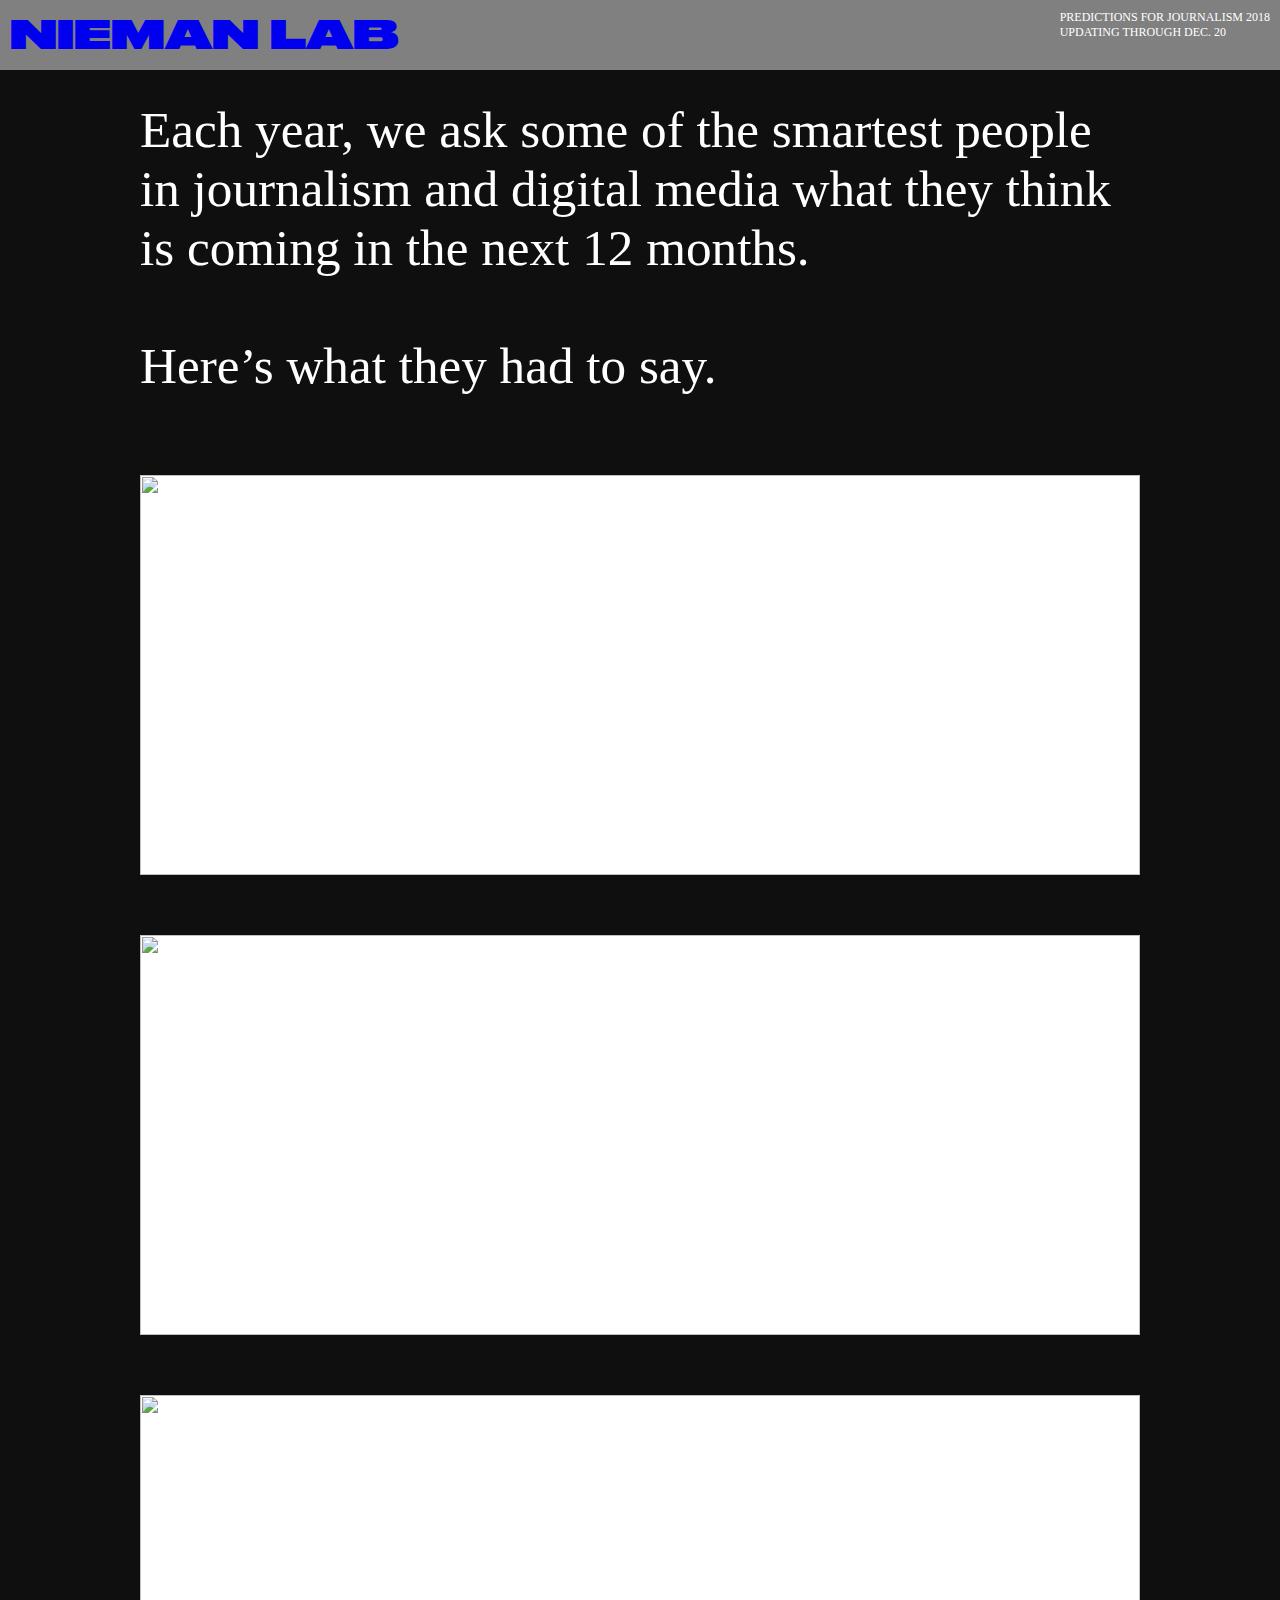
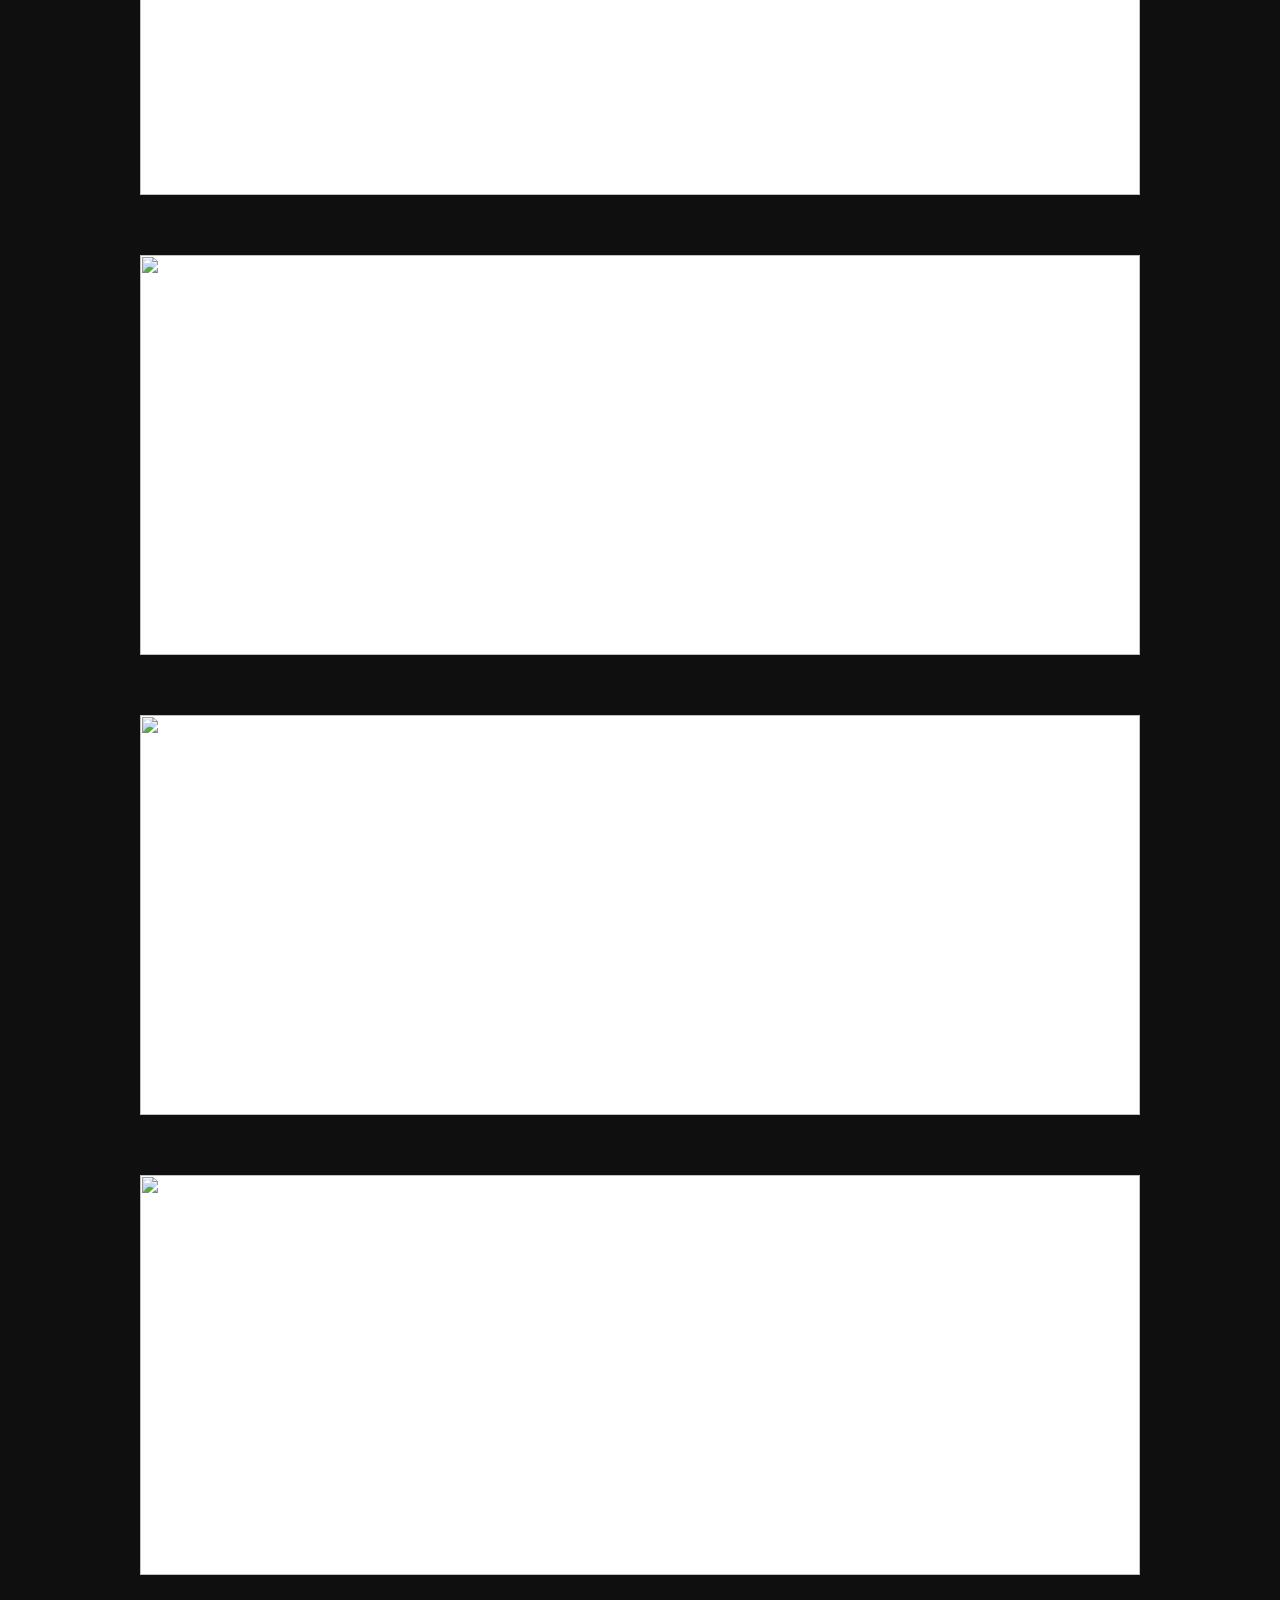
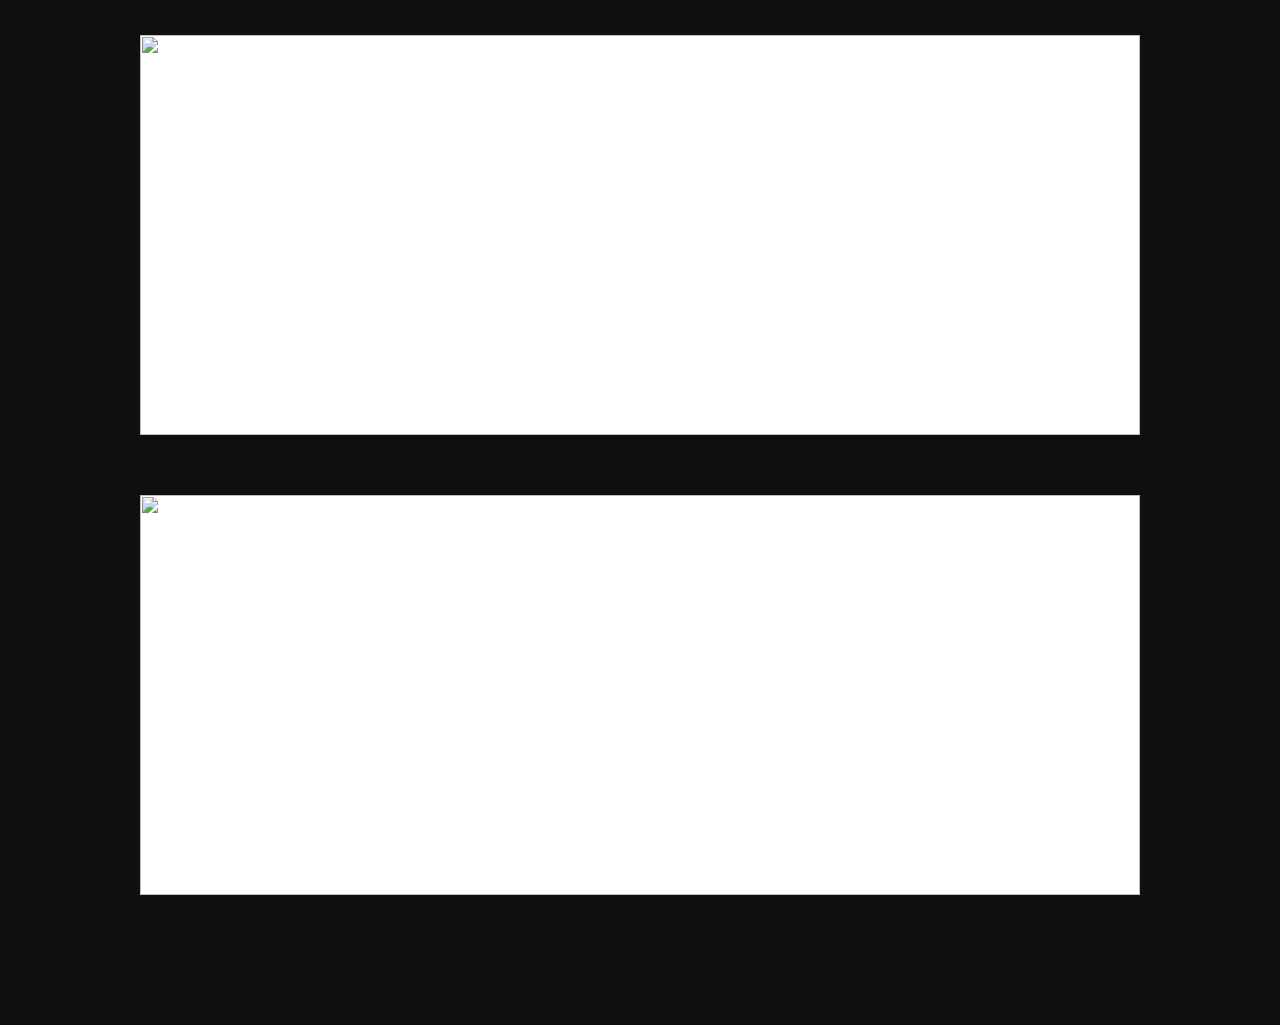
==== index.html @ 940c1e91 "test" ====
<html>

<head>
    <meta charset="UTF-8">
    <title>Zines had it right all along</title>
    <link rel="stylesheet" href="styles.css">
    <meta name="viewport" content="width=device-width, initial-scale=1">
    <link href='https://fonts.googleapis.com/css?family=Homemade Apple' rel='stylesheet'>
    <link href="https://fonts.googleapis.com/css?family=Amatic+SC" rel="stylesheet">
    <link href="https://fonts.googleapis.com/css?family=Lora" rel="stylesheet">
    <link href="https://fonts.googleapis.com/css?family=Cabin+Sketch" rel="stylesheet">
</head>

<body>
    <header>
        <div class="nav-wrapper">
            <a href="http://www.niemanlab.org/" targe="_blank" class="niemanlab">NIEMAN LAB</a>
            <div class="niemanlab-predictions">PREDICTIONS FOR JOURNALISM 2018
                <br> UPDATING THROUGH DEC. 20
            </div>
        </div>
    </header>

    <div class="home-container">
        <div class="about">Each year, we ask some of the smartest people in journalism and digital media what they think is coming in the next
            12 months.
            <br>
            <br>Here’s what they had to say.</div>

        <div class="link-container">
            <a href="ellen.html" class="link">
                <img src="https://i.imgur.com/ulOjyFb.gif">
            </a>

            <a href="http://joshuashao.design/reclaimingAudience/" class="link">
                <img src="https://i.imgur.com/5UaJONP.gif">
            </a>

            <a href="http://joshuashao.design/reclaimingAudience/" class="link">
                <img src="https://i.imgur.com/OCfqzAG.gif">
            </a>

            <a href="http://joshuashao.design/reclaimingAudience/" class="link">
                <img src="
                https://i.imgur.com/icUjjFW.jpg">
            </a>

            <a href="http://joshuashao.design/reclaimingAudience/" class="link">
                <img src="https://i.imgur.com/AKkhY4N.gif">
            </a>
            <a href="http://joshuashao.design/reclaimingAudience/" class="link">
                <img src="https://media.npr.org/assets/img/2017/02/17/istock-450360921-copy_wide-29206860083b95164f39d419eb0b2300b861d5f8.jpg?s=1400">
            </a>
            <a href="http://joshuashao.design/reclaimingAudience/" class="link">
                <img src="    https://i.imgur.com/eRMQ4NE.gif">
            </a>
            <a href="http://joshuashao.design/reclaimingAudience/" class="link">
                <img src="    https://i.imgur.com/eRMQ4NE.gif">
            </a>

        </div>

    </div>





    </div>
</body>

</html>
---- styles.css ----
@font-face {
    font-family: druk-wide;
    src: url(fonts/DrukWide-Super.otf);
}

body {
    background-color: #0f0f0f;
    width: 100%;
    margin: 0px;
}

a{
    text-decoration:none;
}

a:visited { 
    color: white;
}

img{
    width:100%;
    height:auto;
}

.home-container {
    width: 1000px;
    margin-left: auto;
    margin-right: auto;
    padding-top: 100px;
    padding-bottom: 100px;
    cursor: url(Untitled-1/Pentools2.png), auto;
}

.about{
    font-size: 4vw;
    font-family:rubik;
    color:white;
    padding-bottom:50px;
}

.nav-wrapper {
    padding: 10px;
    display: flex;
    justify-content: space-between;
    align-content: center;
}

header {
    width: 100%;
    background-color: grey;
    color: white;
    position: fixed;
    z-index: 100;
    align-content: center;
}

.niemanlab {
    font-family: druk-wide;
    font-size: 3vw;
}

.niemanlab:hover {
    cursor: pointer;
    transition: all 0.3s ease-in-out;
    color: black;
}

.niemanlab-predictions {
    font-family: rubik;
    font-size: 12px;
}

@media (max-width: 768px) {
    .niemanlab {
        font-size: 20px;
    }
    .niemanlab-predictions {
        font-size: 8px;
    }
}

@media (max-width: 768px) {
    .home-container {
        width: 600px;
        margin-left: auto;
        margin-right: auto;
    }
}

.link-container{
    display:flex;
    flex-direction: column;
}

.link{
    width:100%;
    height:400px;
    background-color:white;
    margin-top:30px;
    margin-bottom:30px;
    overflow: hidden;
}


h1 {
    color: white;
    font-size: 90px;
    font-weight: 400;
    line-height: 110px;
    text-align: center;
    font-family: 'Amatic SC', cursive;
    margin-top: 0px;
    padding-top: 70px;
    margin-left: auto;
    margin-right: auto;
}

h2 {
    color: white;
    font-weight: 100;
    font-size: 16px;
    text-align: center;
    line-height: 25px;
    font-family: 'Lora', serif;
}

h3 {
    color: white;
    font-family: 'Lora', serif;
    font-weight: 200;
    font-size: 16px;
    text-align: center;
    padding-bottom: 20px;
}

p {
    font-size: 17px;
    color: white;
    font-weight: 100;
    line-height: 1.5;
    font-family: 'Lora', serif;
}

p1 {
    line-height: 0;
    color: white;
    font-size: 11px;
    font-family: sans-serif;
    padding-bottom: 10px;
    text-align: center;
}

.example {
    font-weight: 100;
    text-align: center;
    line-height: 1.1;
    font-family: 'Amatic SC', cursive;
    font-size: 50px;
    padding-top: 10px;
}

.break {
    font-weight: 100;
    text-align: center;
    line-height: 1.1;
    font-family: 'Amatic SC', cursive;
    font-size: 65px;
}

.zinequalities {
    text-align: center;
    font-size: 90px;
    font-family: 'Amatic SC', cursive;
}

.a1 {
    font-weight: 100;
    text-align: center;
    font-family: 'Amatic SC', cursive;
    font-size: 60px;
    color: #f4efed;
}

.a1:hover {
    animation: shake 0.5s;
    animation-iteration-count: infinite;
    color: lightsalmon;
}

.a2 {
    font-weight: 100;
    text-align: center;
    font-family: 'Amatic SC', cursive;
    font-size: 60px;
    color: #f4efed;
}

.a2:hover {
    animation: shake 0.5s;
    animation-iteration-count: infinite;
    color: #fff321;
}

.a3 {
    font-weight: 100;
    text-align: center;
    font-family: 'Amatic SC', cursive;
    font-size: 60px;
    color: #f4efed;
}

.a3:hover {
    animation: shake 0.5s;
    animation-iteration-count: infinite;
    color: #caafff;
}

.a4 {
    font-weight: 100;
    text-align: center;
    font-family: 'Amatic SC', cursive;
    font-size: 60px;
    color: #f4efed;
}

.a4:hover {
    animation: shake 0.5s;
    animation-iteration-count: infinite;
    color: #afe9ff;
}

.a5 {
    font-weight: 100;
    text-align: center;
    font-family: 'Amatic SC', cursive;
    font-size: 60px;
    color: #f4efed;
}

.a5:hover {
    animation: shake 0.5s;
    animation-iteration-count: infinite;
    color: aquamarine;
}

.flip02 {
    font-weight: 100;
    line-height: 1.3;
    text-align: center;
    font-family: 'Amatic SC', cursive;
    font-size: 22px;
    padding-bottom: 40px;
}

.weird {
    font-size: 70px;
    text-align: center;
    font-family: 'Cabin Sketch', cursive;
}

img {
    max-width: 100%;
    padding-bottom: 30px;
    overflow: hidden;
}

.full-width {
    width: 100vw;
    position: relative;
    left: 50%;
    right: 50%;
    margin-left: -50vw;
    margin-right: -50vw;
}

.weird:hover {
    animation: shake 0.5s;
    animation-iteration-count: infinite;
}

@keyframes shake {
    0% {
        transform: translate(1px, 1px) rotate(0deg);
    }
    10% {
        transform: translate(-1px, -2px) rotate(-1deg);
    }
    20% {
        transform: translate(-3px, 0px) rotate(1deg);
    }
    30% {
        transform: translate(3px, 2px) rotate(0deg);
    }
    40% {
        transform: translate(1px, -1px) rotate(1deg);
    }
    50% {
        transform: translate(-1px, 2px) rotate(-1deg);
    }
    60% {
        transform: translate(-3px, 1px) rotate(0deg);
    }
    70% {
        transform: translate(3px, 1px) rotate(-1deg);
    }
    80% {
        transform: translate(-1px, -1px) rotate(1deg);
    }
    90% {
        transform: translate(1px, 2px) rotate(0deg);
    }
    100% {
        transform: translate(1px, -2px) rotate(-1deg);
    }
}

.zines {
    height: 100%;
    background-image: url('zine.jpg');
    background-size: cover;
    background-position: center;
    background-repeat: no-repeat;
}
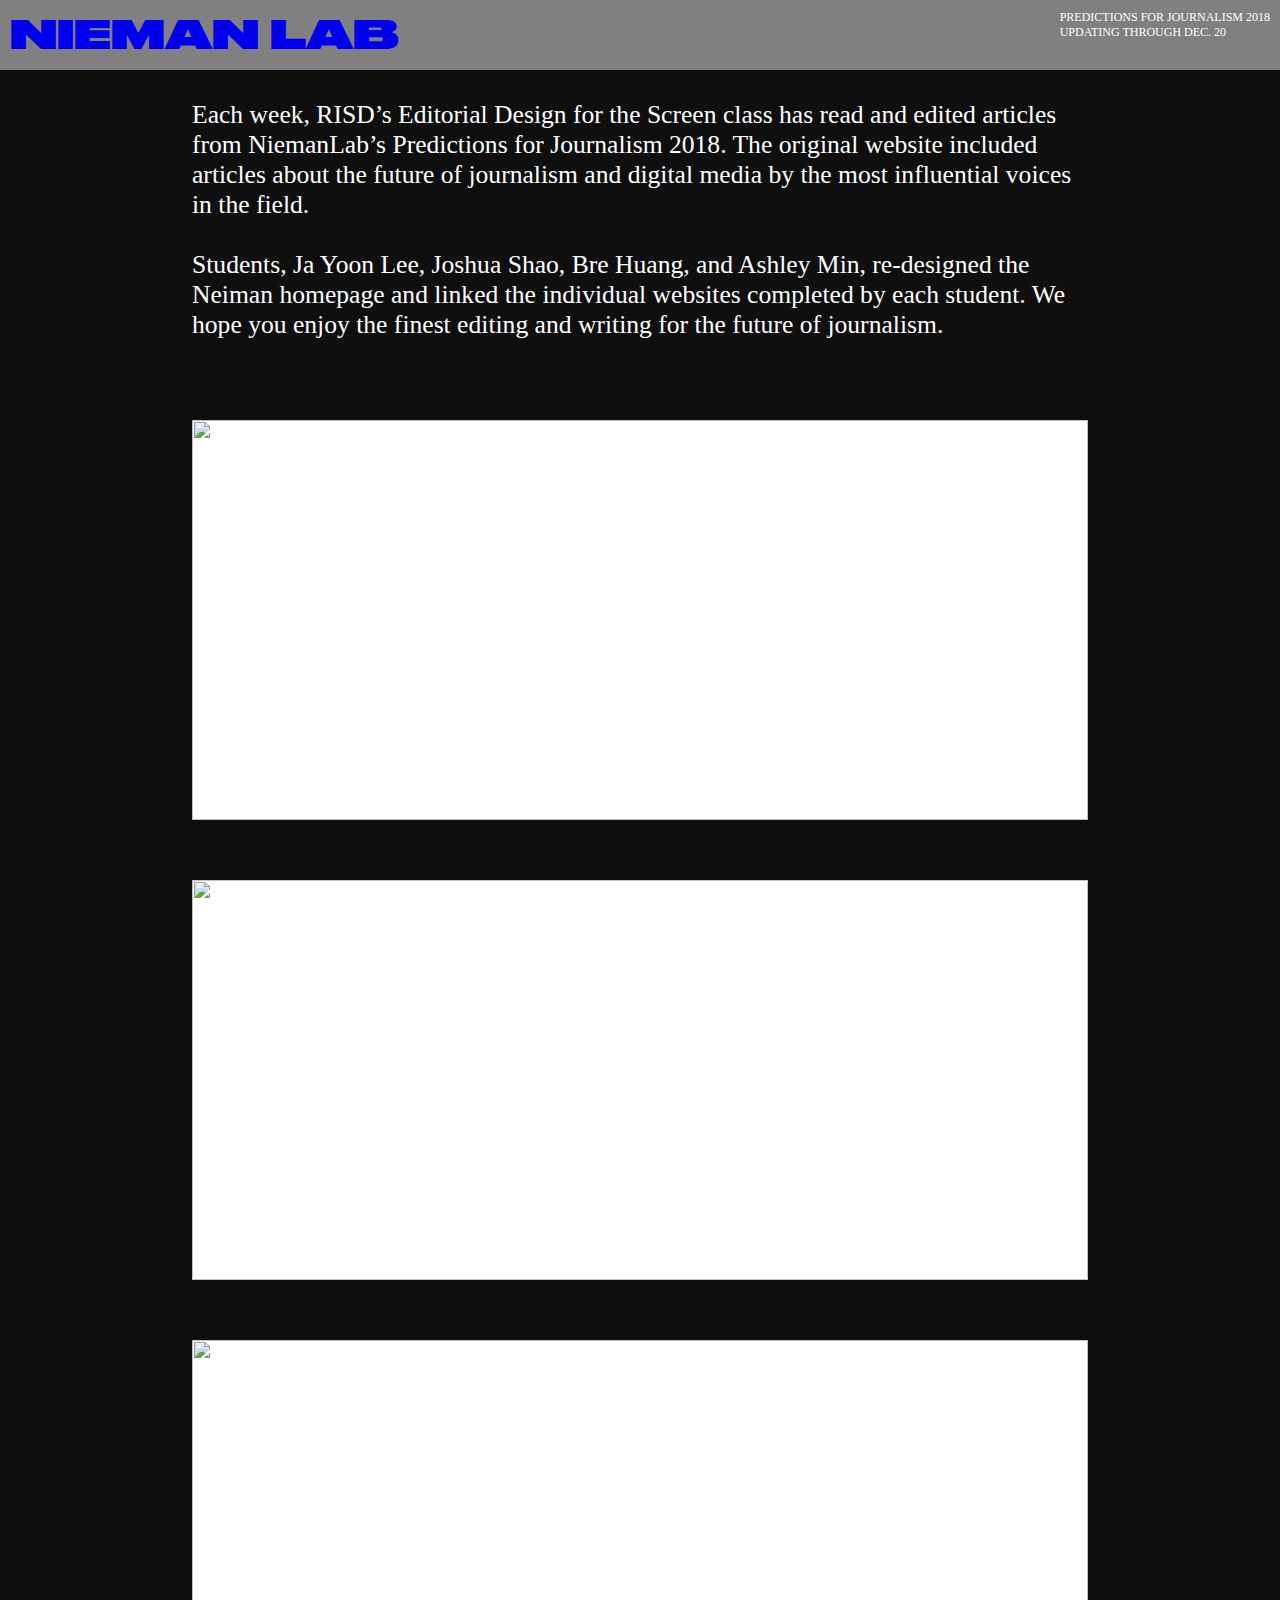
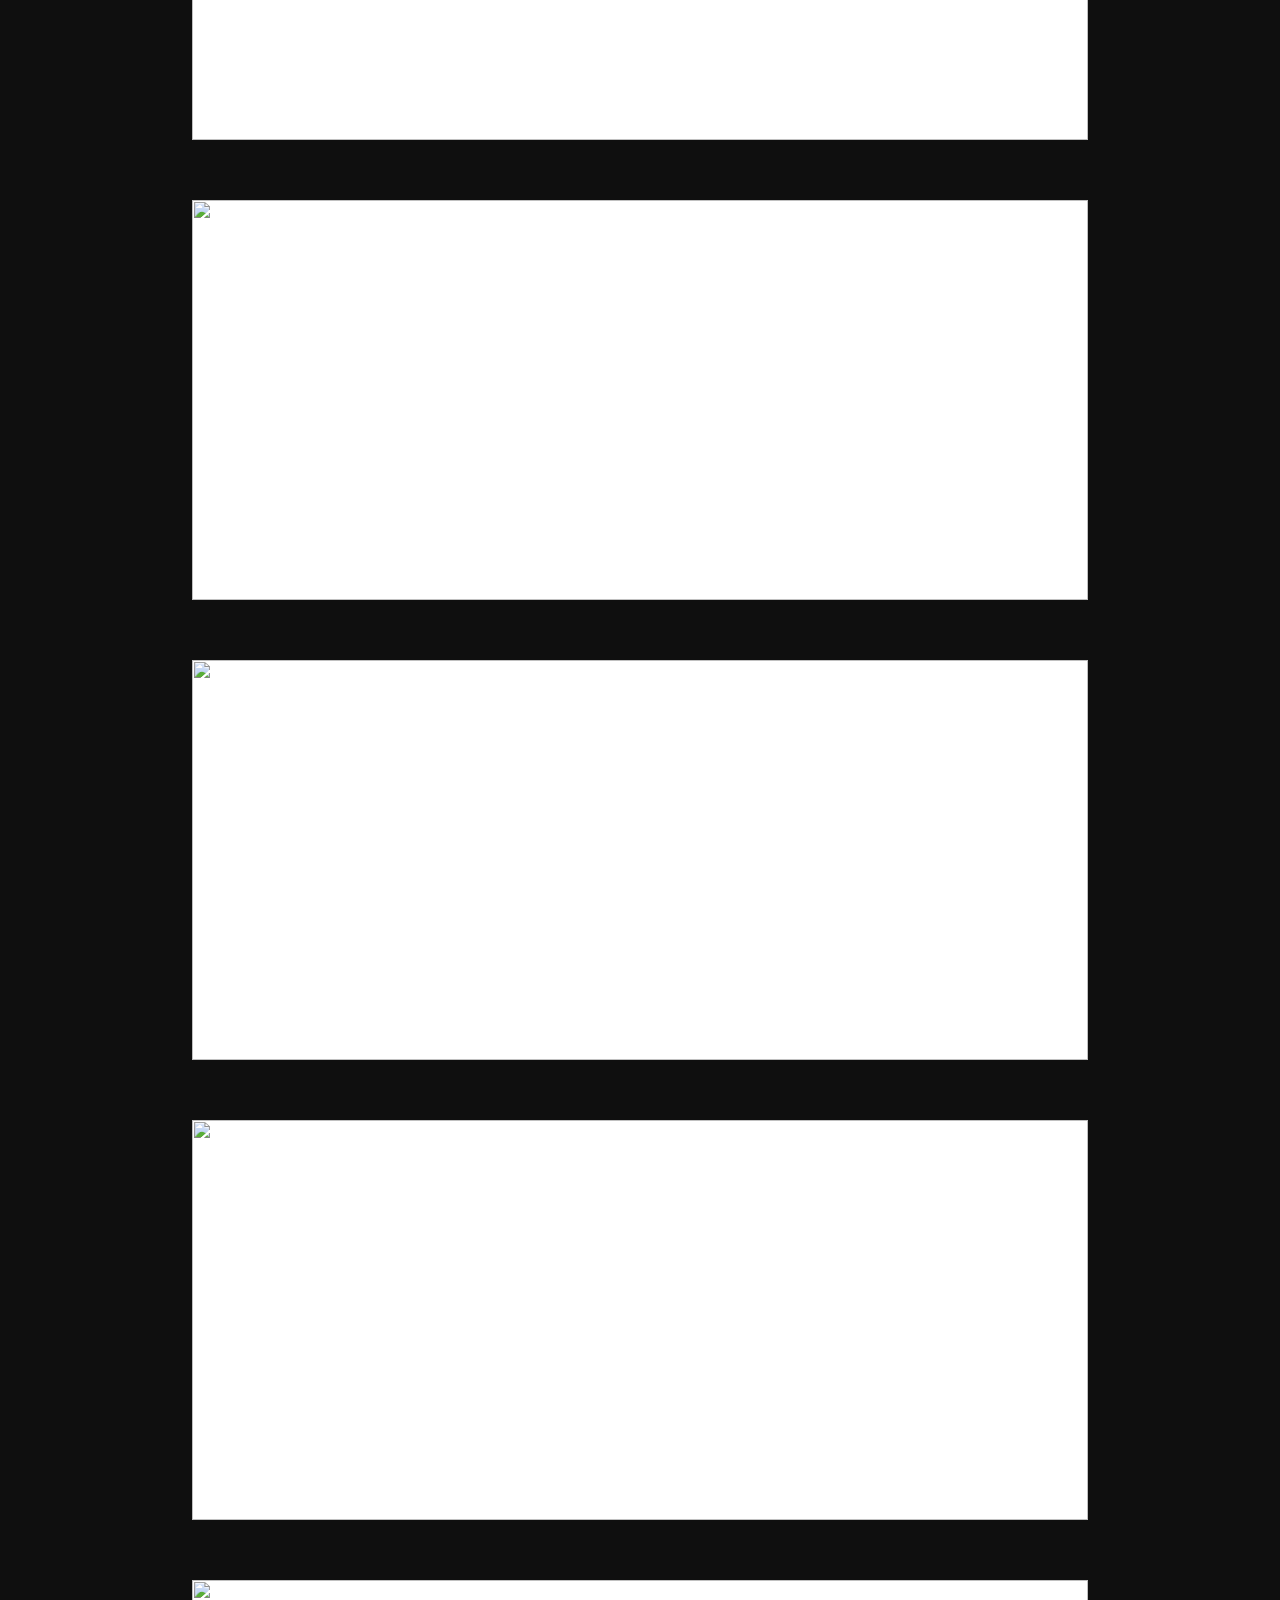
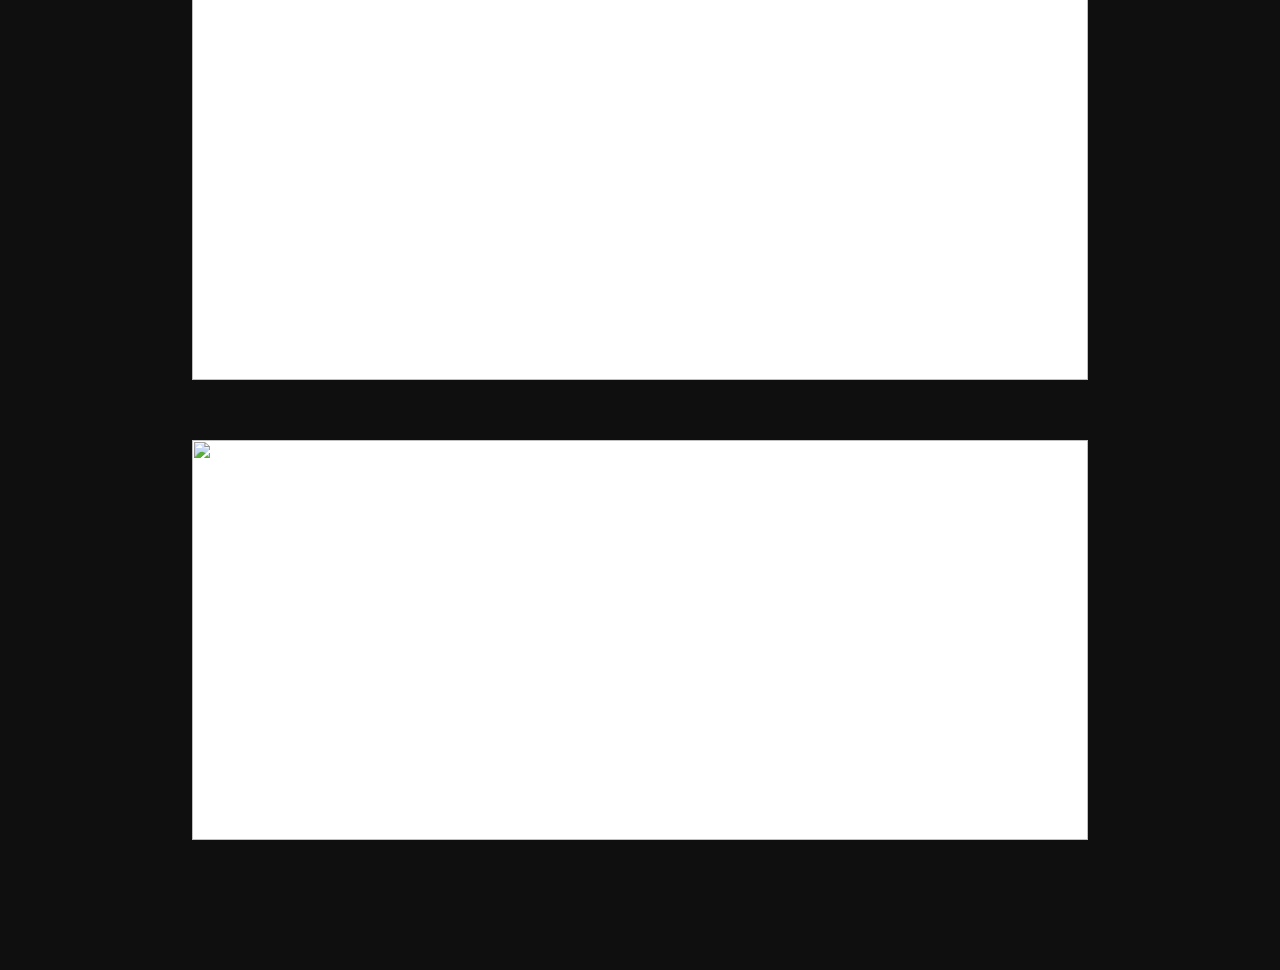
==== commit 0c236cfe: "last edits" ====
--- a/index.html
+++ b/index.html
@@ -22,40 +22,44 @@
     </header>
 
     <div class="home-container">
-        <div class="about">Each year, we ask some of the smartest people in journalism and digital media what they think is coming in the next
-            12 months.
+        <div class="about">Each week, RISD’s Editorial Design for the Screen class has read and edited articles from NiemanLab’s Predictions
+            for Journalism 2018. The original website included articles about the future of journalism and digital media
+            by the most influential voices in the field.
+
             <br>
-            <br>Here’s what they had to say.</div>
+            <br> Students, Ja Yoon Lee, Joshua Shao, Bre Huang, and Ashley Min, re-designed the Neiman homepage and linked the
+            individual websites completed by each student. We hope you enjoy the finest editing and writing for the future
+            of journalism.</div>
 
         <div class="link-container">
             <a href="ellen.html" class="link">
                 <img src="https://i.imgur.com/ulOjyFb.gif">
             </a>
 
-            <a href="http://joshuashao.design/reclaimingAudience/" class="link">
+            <a href="ryan.html" class="link">
                 <img src="https://i.imgur.com/5UaJONP.gif">
             </a>
 
-            <a href="http://joshuashao.design/reclaimingAudience/" class="link">
+            <a href="joshua.html" class="link">
                 <img src="https://i.imgur.com/OCfqzAG.gif">
             </a>
 
-            <a href="http://joshuashao.design/reclaimingAudience/" class="link">
+            <a href="ashley.html" class="link">
                 <img src="
                 https://i.imgur.com/icUjjFW.jpg">
             </a>
 
-            <a href="http://joshuashao.design/reclaimingAudience/" class="link">
+            <a href="jayoon.html" class="link">
                 <img src="https://i.imgur.com/AKkhY4N.gif">
             </a>
-            <a href="http://joshuashao.design/reclaimingAudience/" class="link">
+            <a href="bre.html" class="link">
                 <img src="https://media.npr.org/assets/img/2017/02/17/istock-450360921-copy_wide-29206860083b95164f39d419eb0b2300b861d5f8.jpg?s=1400">
             </a>
-            <a href="http://joshuashao.design/reclaimingAudience/" class="link">
+            <a href="anya.html" class="link">
                 <img src="    https://i.imgur.com/eRMQ4NE.gif">
             </a>
-            <a href="http://joshuashao.design/reclaimingAudience/" class="link">
-                <img src="    https://i.imgur.com/eRMQ4NE.gif">
+            <a href="sophia.html" class="link">
+                <img src="https://i.imgur.com/migY9Kk.jpg">
             </a>
 
         </div>
--- a/styles.css
+++ b/styles.css
@@ -11,6 +11,7 @@
 
 a{
     text-decoration:none;
+    cursor:pointer;
 }
 
 a:visited { 
@@ -23,7 +24,7 @@
 }
 
 .home-container {
-    width: 1000px;
+    width: 70%;
     margin-left: auto;
     margin-right: auto;
     padding-top: 100px;
@@ -32,7 +33,7 @@
 }
 
 .about{
-    font-size: 4vw;
+    font-size: 2vw;
     font-family:rubik;
     color:white;
     padding-bottom:50px;
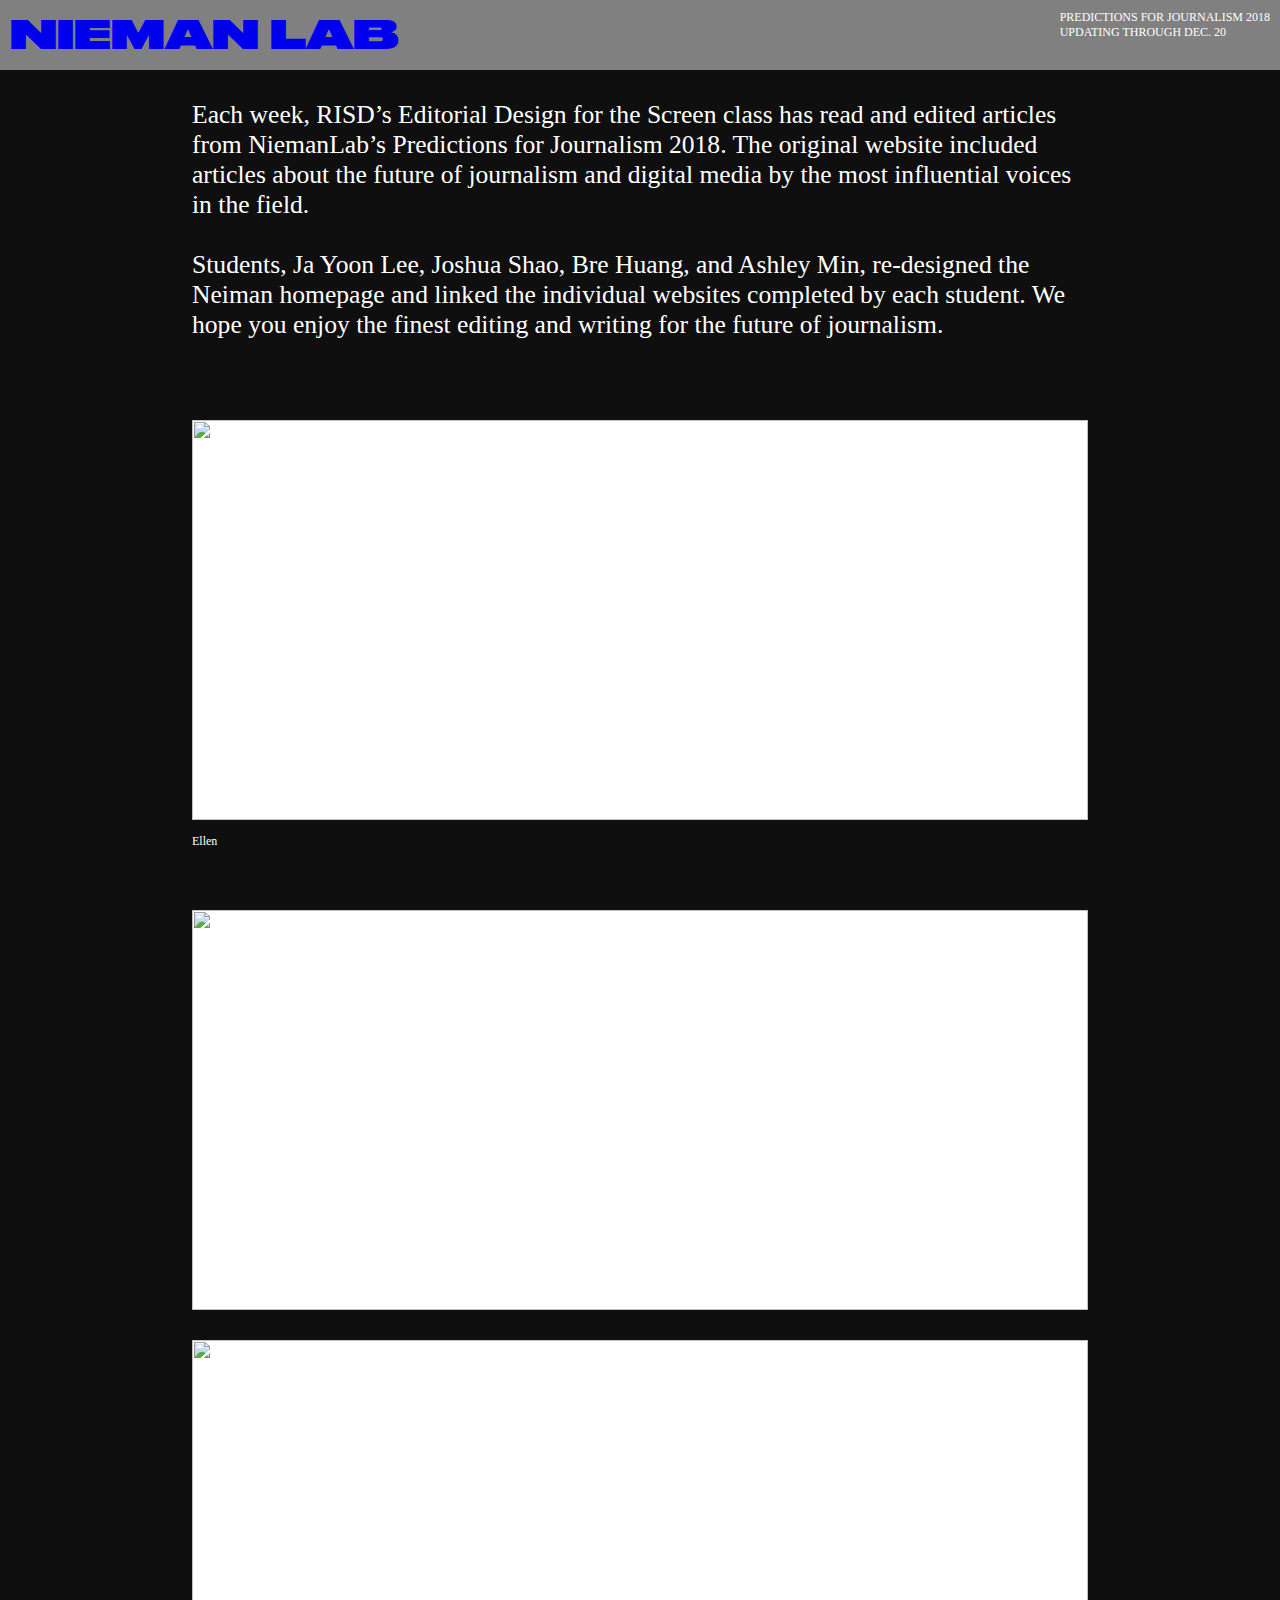
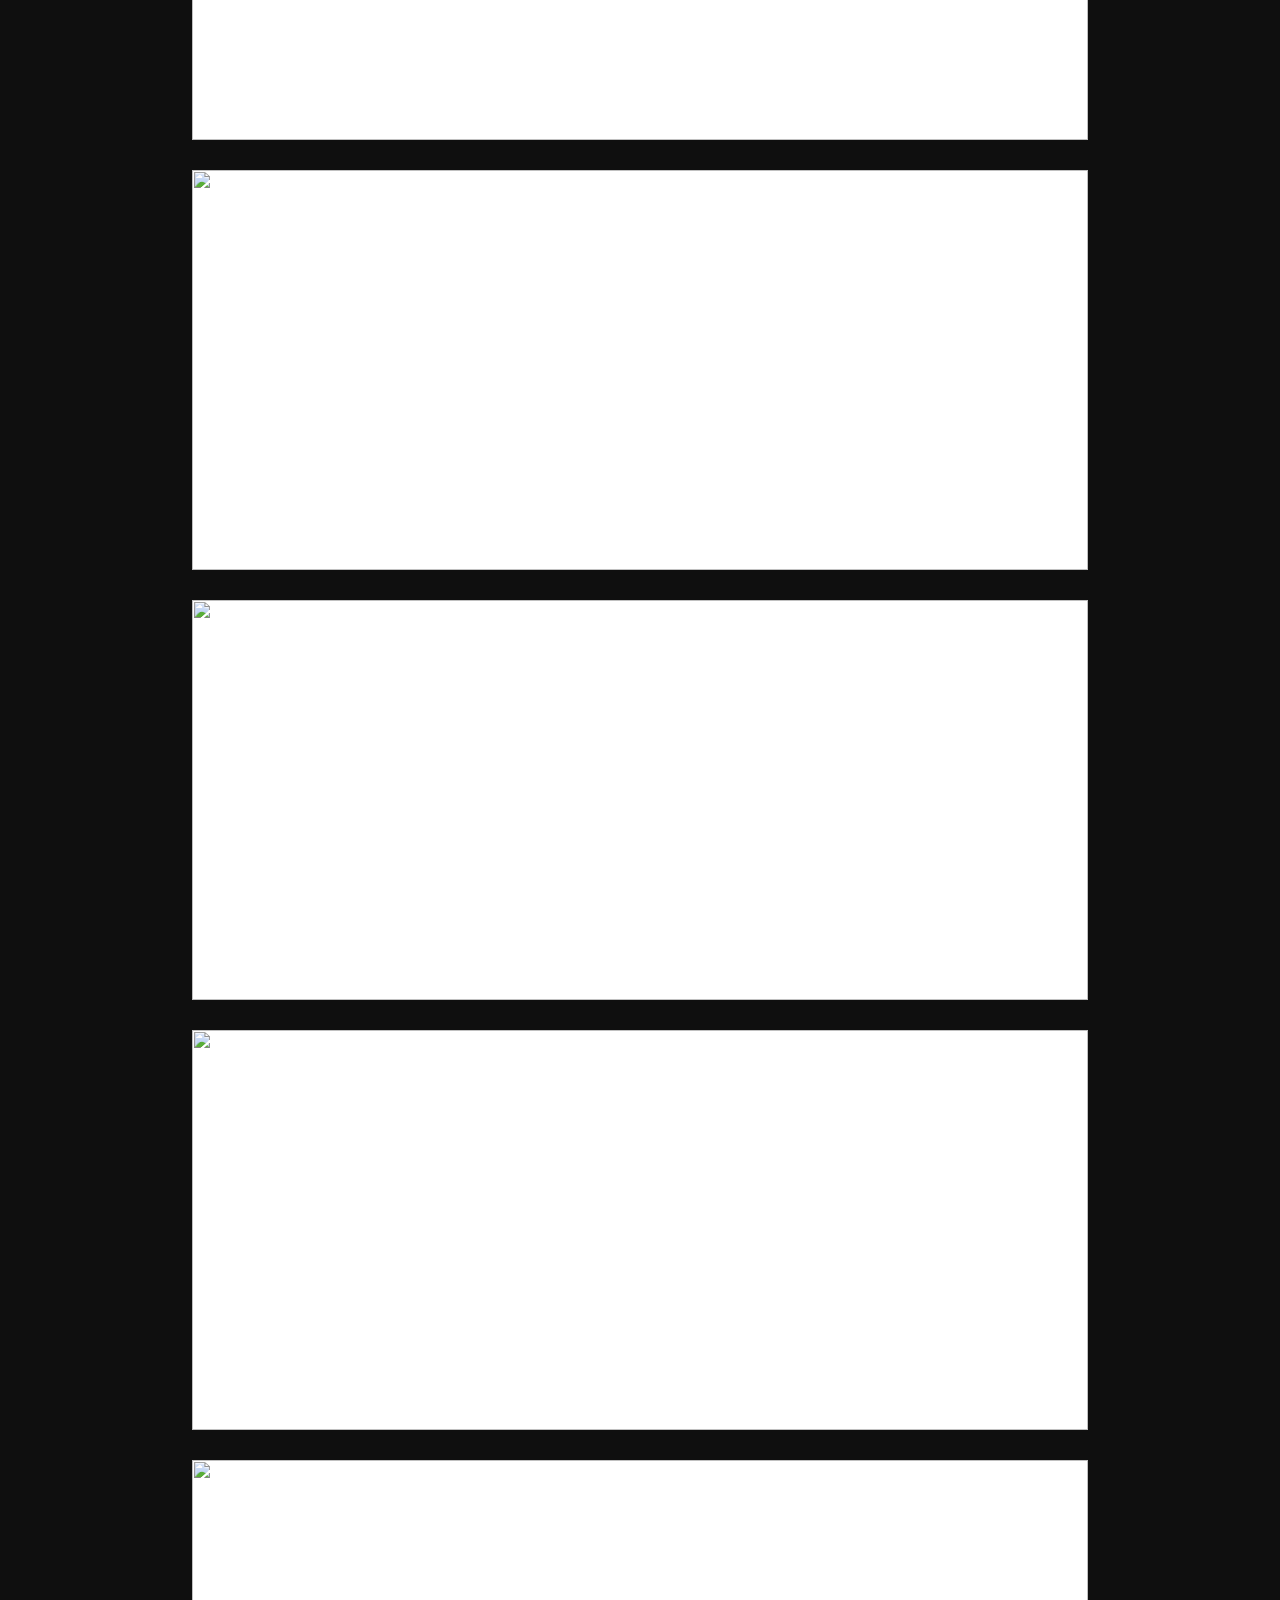
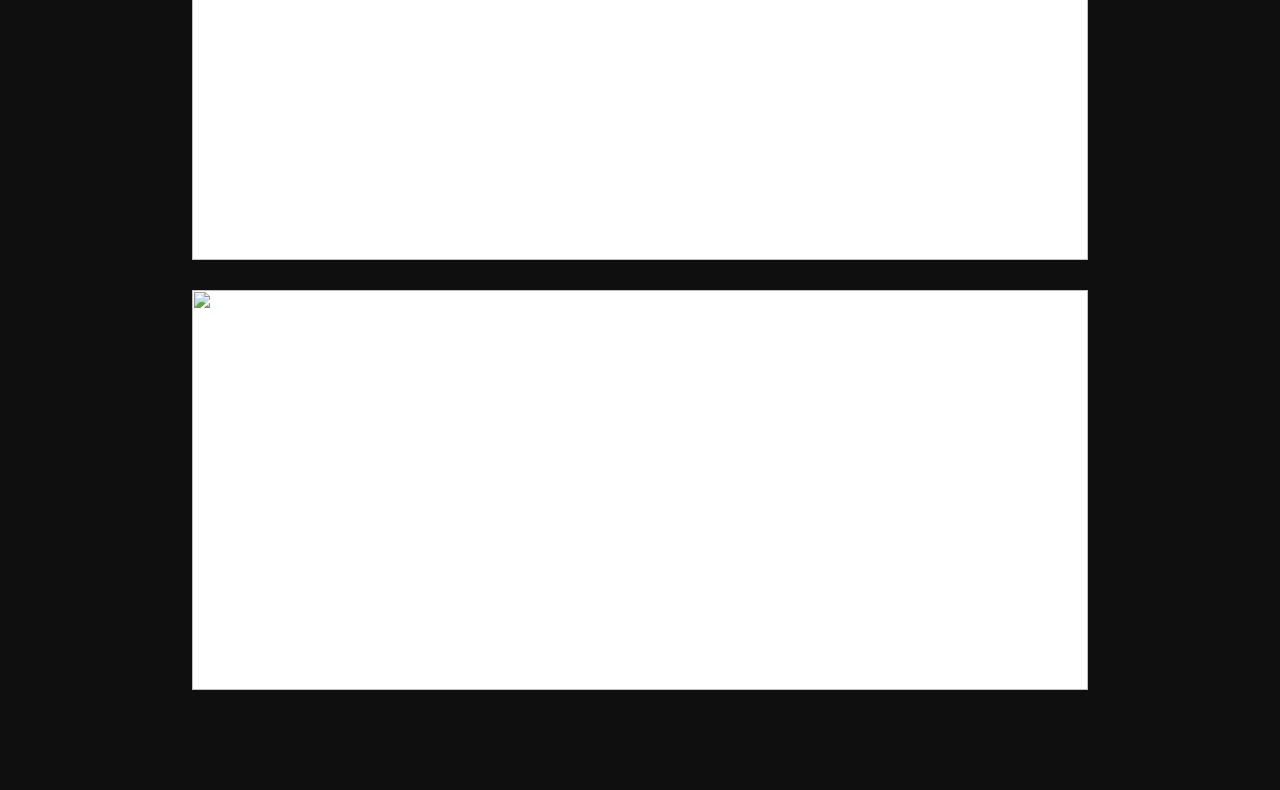
==== commit 94d6299f: "final commit" ====
--- a/index.html
+++ b/index.html
@@ -29,12 +29,16 @@
             <br>
             <br> Students, Ja Yoon Lee, Joshua Shao, Bre Huang, and Ashley Min, re-designed the Neiman homepage and linked the
             individual websites completed by each student. We hope you enjoy the finest editing and writing for the future
-            of journalism.</div>
+            of journalism.
+
+        </div>
 
         <div class="link-container">
             <a href="ellen.html" class="link">
                 <img src="https://i.imgur.com/ulOjyFb.gif">
             </a>
+            <p class="caption">Ellen</p>
+
 
             <a href="ryan.html" class="link">
                 <img src="https://i.imgur.com/5UaJONP.gif">
--- a/styles.css
+++ b/styles.css
@@ -9,18 +9,24 @@
     margin: 0px;
 }
 
-a{
-    text-decoration:none;
-    cursor:pointer;
-}
-
-a:visited { 
-    color: white;
-}
-
-img{
-    width:100%;
-    height:auto;
+a {
+    text-decoration: none;
+    cursor: pointer;
+}
+
+a:visited {
+    color: white;
+}
+
+img {
+    width: 100%;
+    height: auto;
+}
+
+.caption {
+    font-family: rubik;
+    font-size: 12px;
+    margin-bottom: 30px;
 }
 
 .home-container {
@@ -32,11 +38,11 @@
     cursor: url(Untitled-1/Pentools2.png), auto;
 }
 
-.about{
+.about {
     font-size: 2vw;
-    font-family:rubik;
-    color:white;
-    padding-bottom:50px;
+    font-family: rubik;
+    color: white;
+    padding-bottom: 50px;
 }
 
 .nav-wrapper {
@@ -88,20 +94,19 @@
     }
 }
 
-.link-container{
-    display:flex;
+.link-container {
+    display: flex;
     flex-direction: column;
 }
 
-.link{
-    width:100%;
-    height:400px;
-    background-color:white;
-    margin-top:30px;
-    margin-bottom:30px;
+.link {
+    width: 100%;
+    height: 400px;
+    background-color: white;
+    margin-top: 30px;
+
     overflow: hidden;
 }
-
 
 h1 {
     color: white;
@@ -321,5 +326,4 @@
     background-size: cover;
     background-position: center;
     background-repeat: no-repeat;
-}
-
+}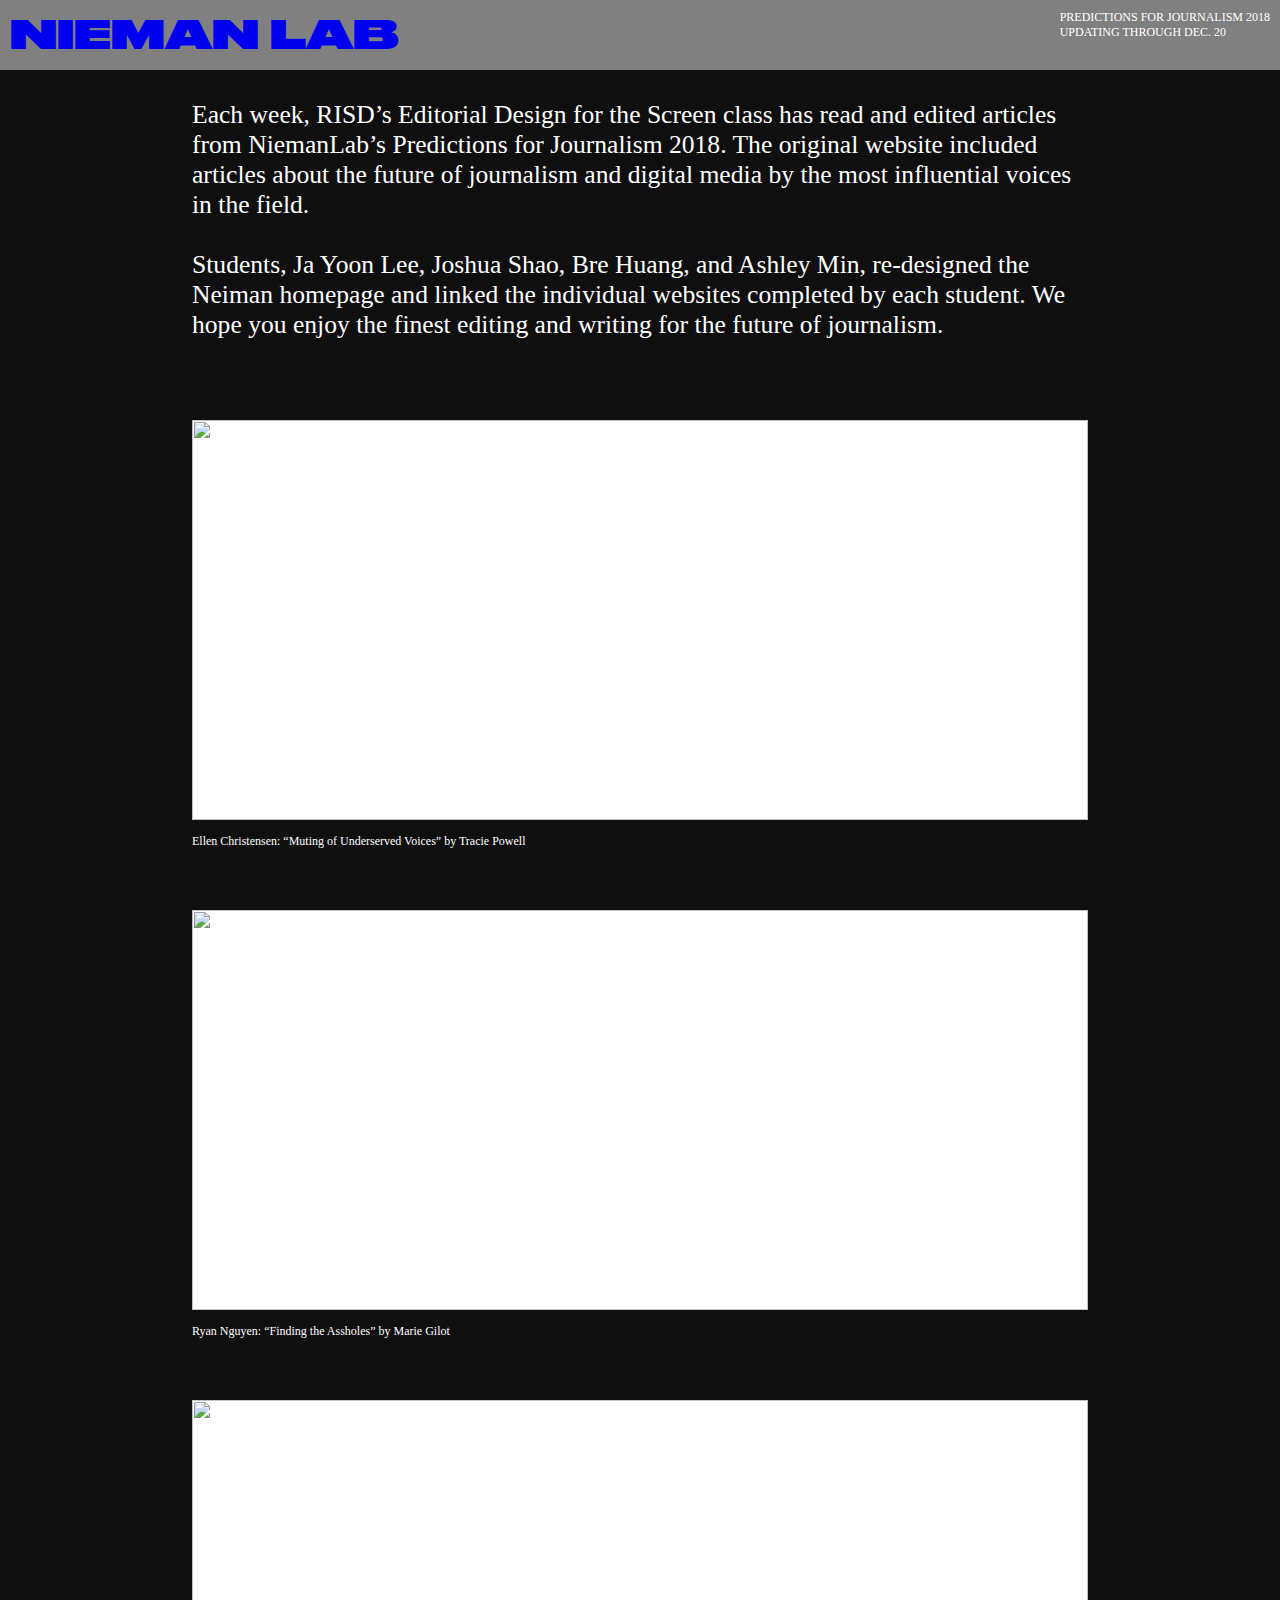
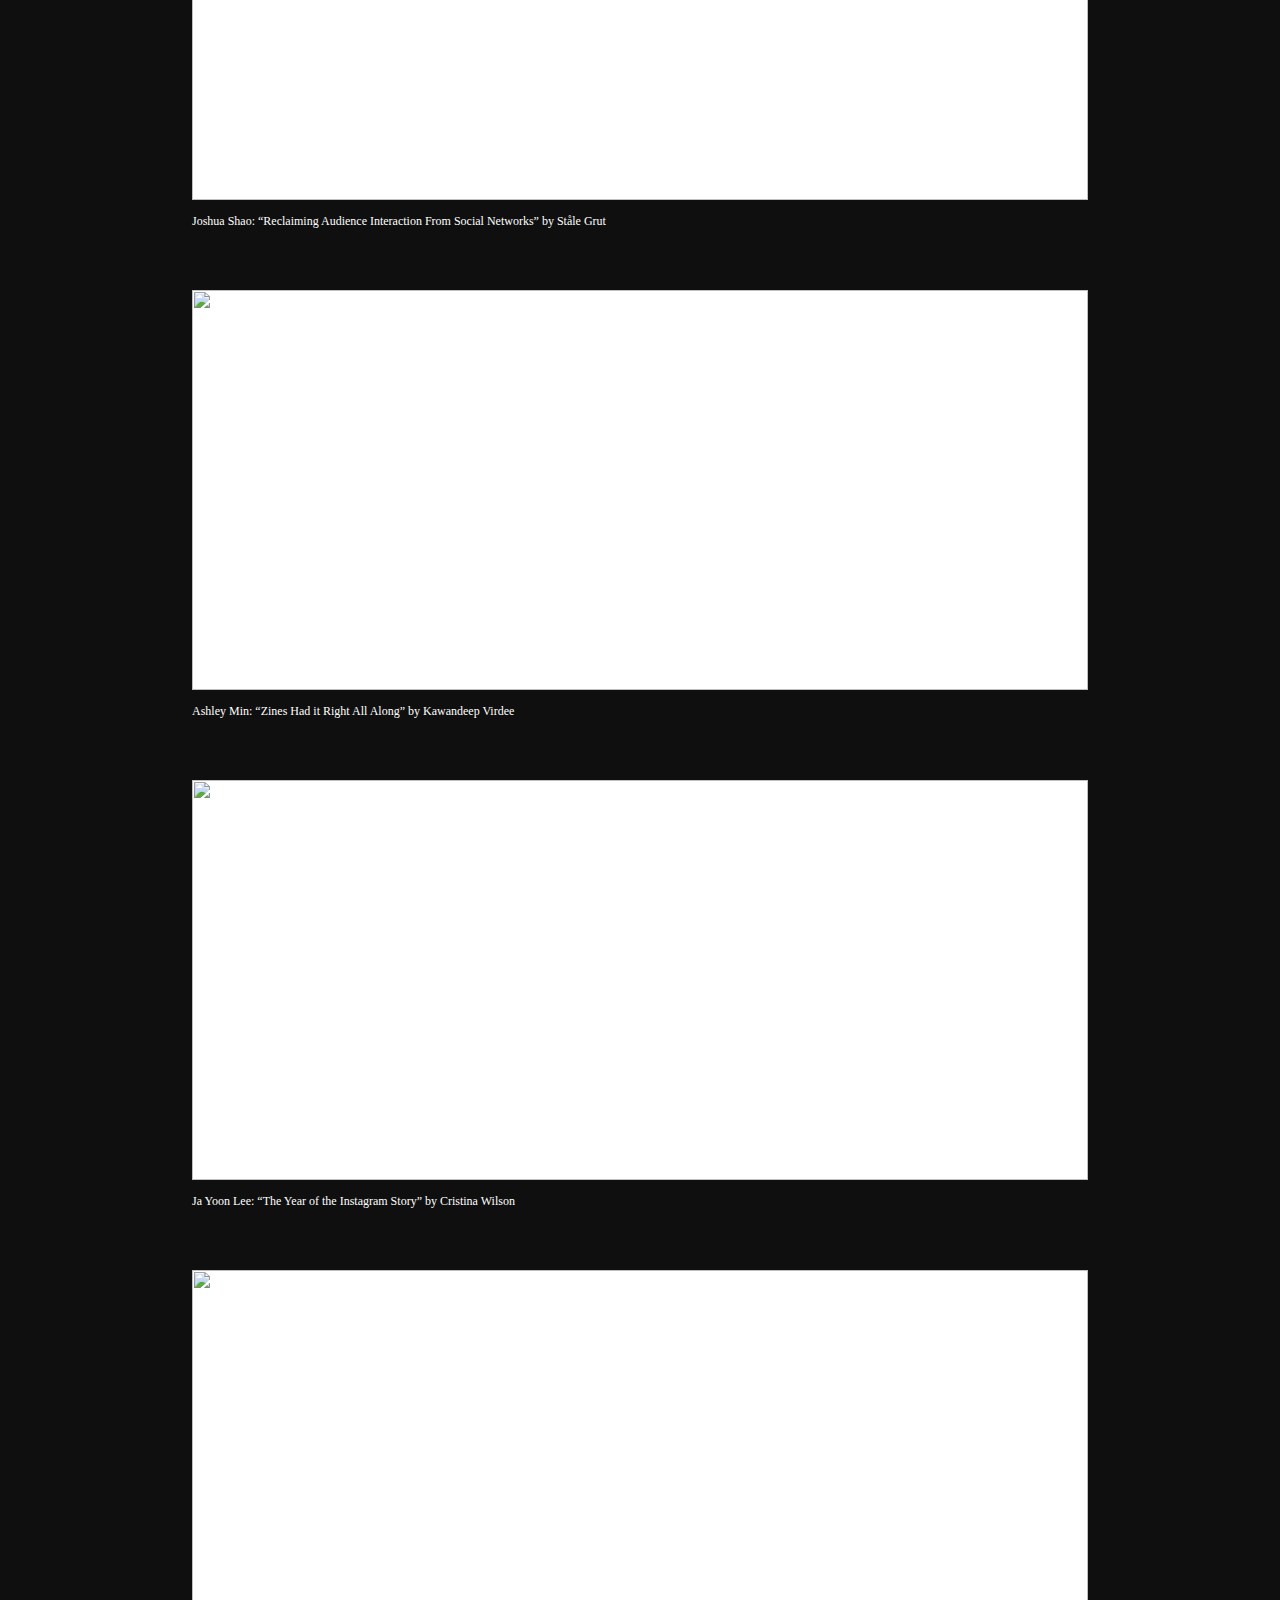
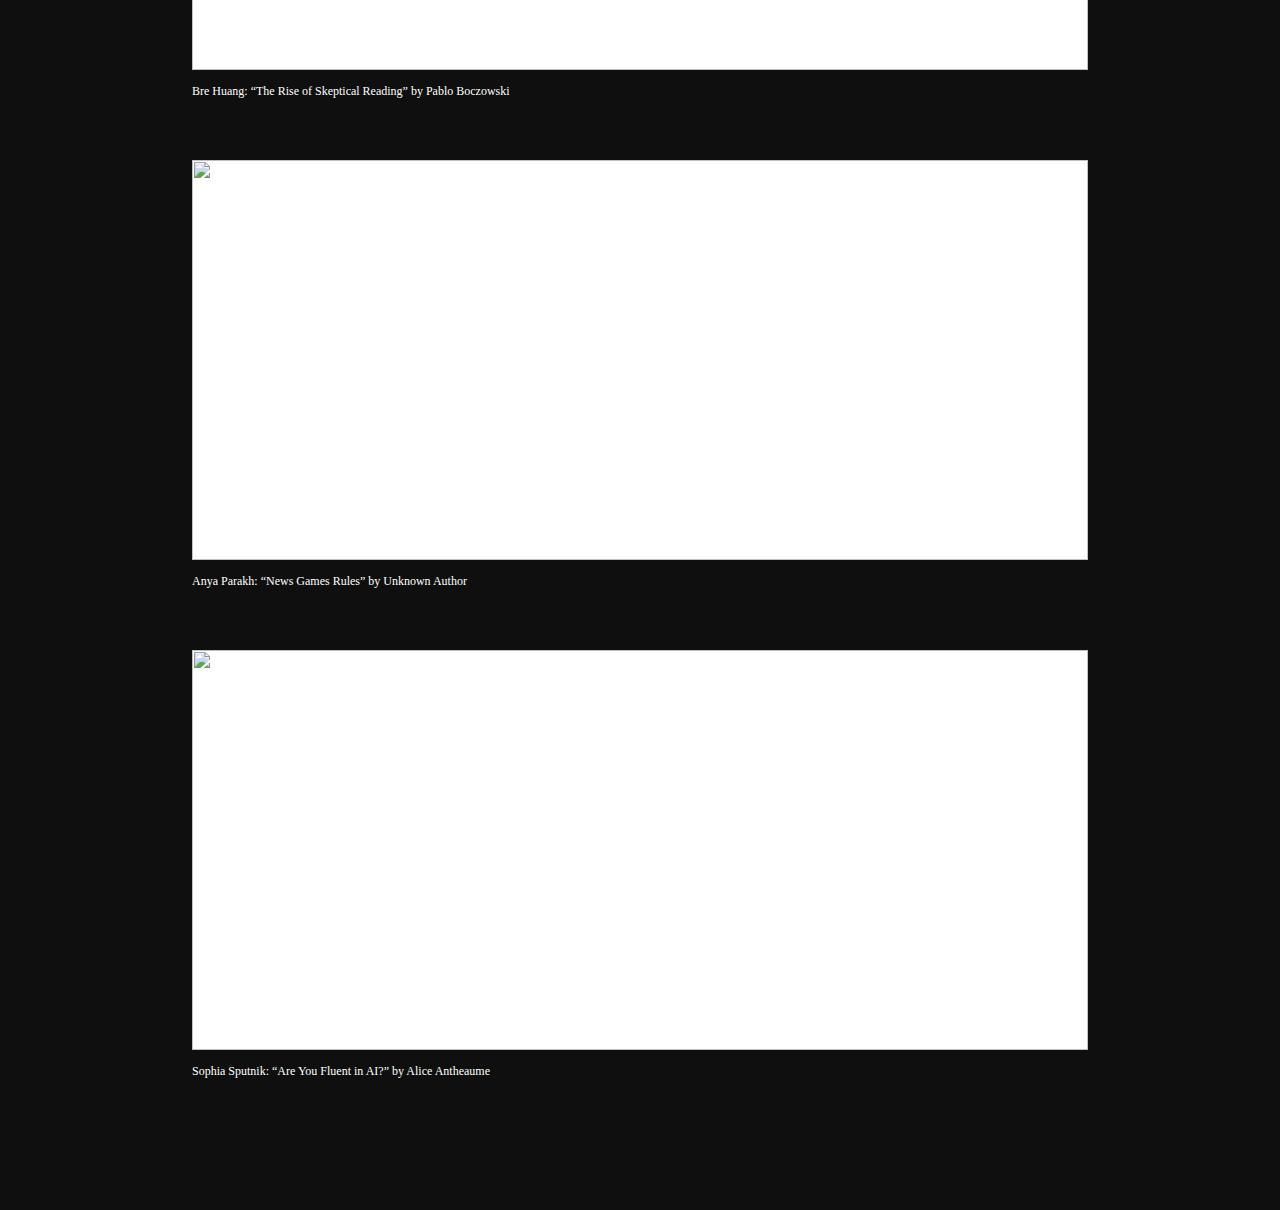
==== commit bf83b133: "final commit-jshao" ====
--- a/index.html
+++ b/index.html
@@ -25,7 +25,6 @@
         <div class="about">Each week, RISD’s Editorial Design for the Screen class has read and edited articles from NiemanLab’s Predictions
             for Journalism 2018. The original website included articles about the future of journalism and digital media
             by the most influential voices in the field.
-
             <br>
             <br> Students, Ja Yoon Lee, Joshua Shao, Bre Huang, and Ashley Min, re-designed the Neiman homepage and linked the
             individual websites completed by each student. We hope you enjoy the finest editing and writing for the future
@@ -37,34 +36,45 @@
             <a href="ellen.html" class="link">
                 <img src="https://i.imgur.com/ulOjyFb.gif">
             </a>
-            <p class="caption">Ellen</p>
+            <p class="caption">Ellen Christensen: “Muting of Underserved Voices” by Tracie Powell</p>
 
 
             <a href="ryan.html" class="link">
                 <img src="https://i.imgur.com/5UaJONP.gif">
             </a>
+            <p class="caption">Ryan Nguyen: “Finding the Assholes” by Marie Gilot</p>
 
             <a href="joshua.html" class="link">
                 <img src="https://i.imgur.com/OCfqzAG.gif">
             </a>
+            <p class="caption">Joshua Shao: “Reclaiming Audience Interaction From Social Networks” by Ståle Grut</p>
+
 
             <a href="ashley.html" class="link">
                 <img src="
                 https://i.imgur.com/icUjjFW.jpg">
             </a>
+            <p class="caption">Ashley Min: “Zines Had it Right All Along” by Kawandeep Virdee</p>
 
             <a href="jayoon.html" class="link">
                 <img src="https://i.imgur.com/AKkhY4N.gif">
             </a>
+            <p class="caption">Ja Yoon Lee: “The Year of the Instagram Story” by Cristina Wilson</p>
+
             <a href="bre.html" class="link">
                 <img src="https://media.npr.org/assets/img/2017/02/17/istock-450360921-copy_wide-29206860083b95164f39d419eb0b2300b861d5f8.jpg?s=1400">
             </a>
+            <p class="caption">Bre Huang: “The Rise of Skeptical Reading” by Pablo Boczowski</p>
+
             <a href="anya.html" class="link">
                 <img src="    https://i.imgur.com/eRMQ4NE.gif">
             </a>
+            <p class="caption">Anya Parakh: “News Games Rules” by Unknown Author</p>
+
             <a href="sophia.html" class="link">
                 <img src="https://i.imgur.com/migY9Kk.jpg">
             </a>
+            <p class="caption">Sophia Sputnik: “Are You Fluent in AI?” by Alice Antheaume</p>
 
         </div>
 
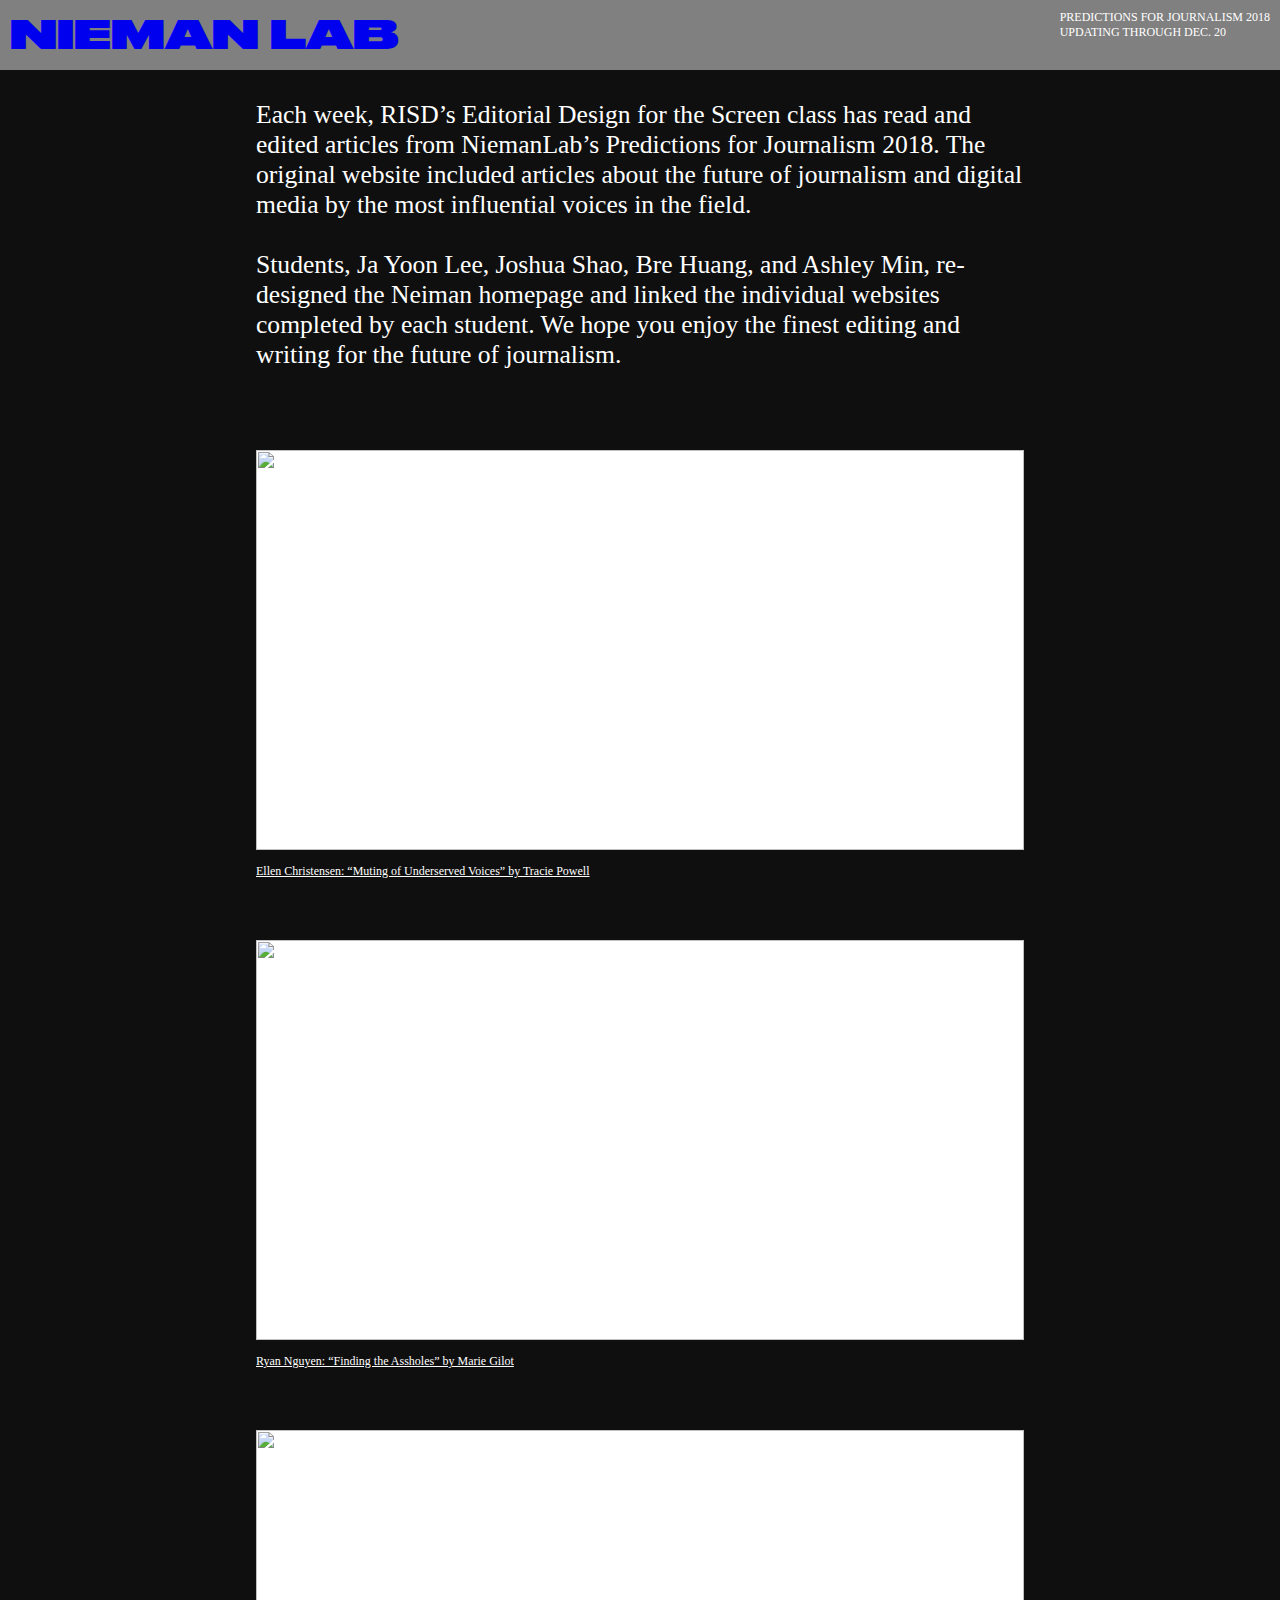
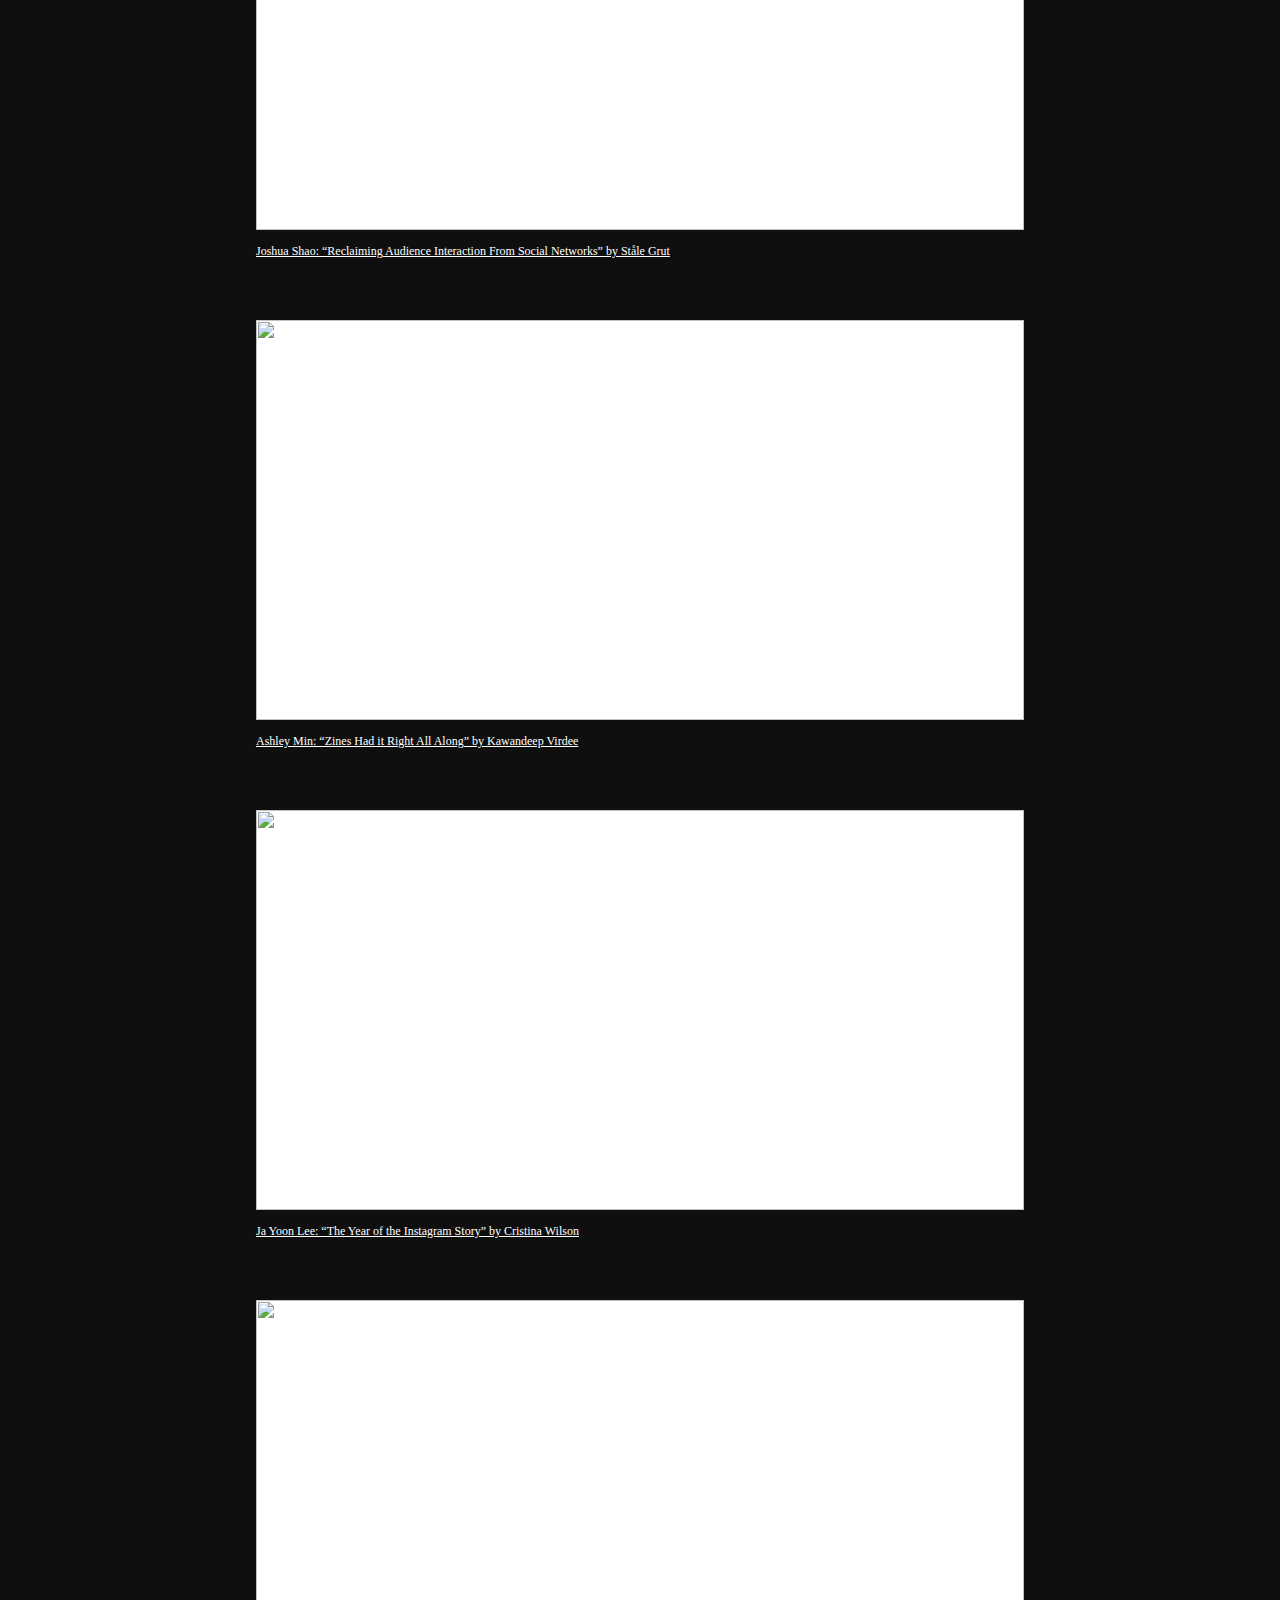
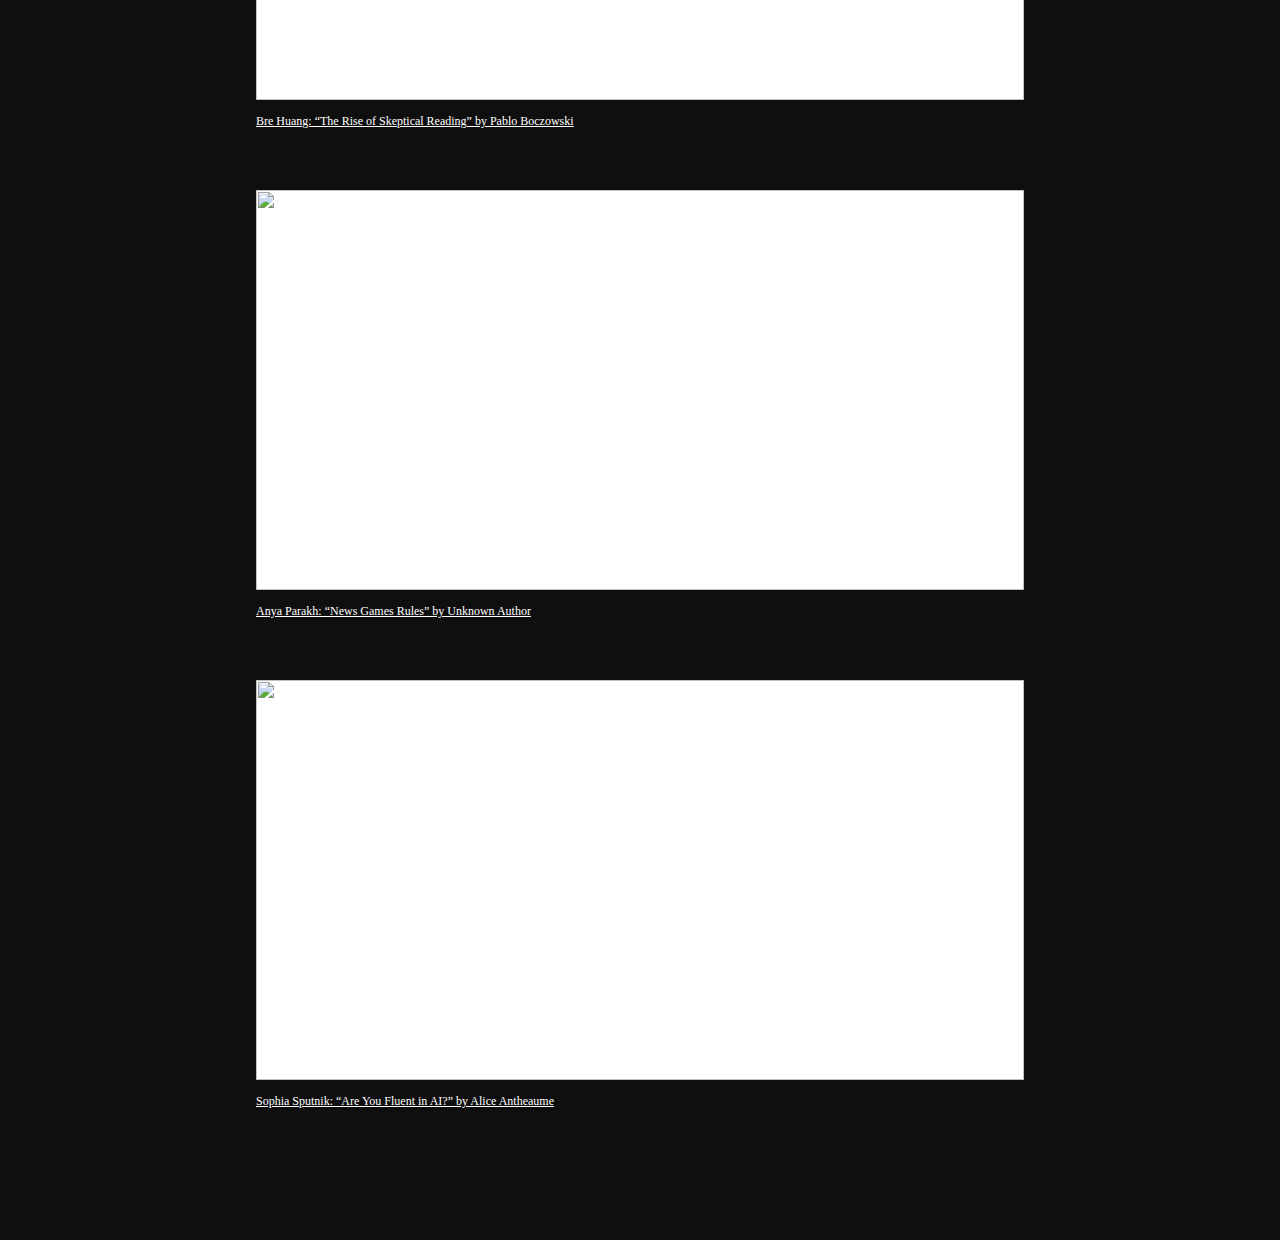
==== commit bceac219: "final commit" ====
--- a/index.html
+++ b/index.html
@@ -36,45 +36,45 @@
             <a href="ellen.html" class="link">
                 <img src="https://i.imgur.com/ulOjyFb.gif">
             </a>
-            <p class="caption">Ellen Christensen: “Muting of Underserved Voices” by Tracie Powell</p>
+            <a href="ellen.html"><p class="caption">Ellen Christensen: “Muting of Underserved Voices” by Tracie Powell</p></a>
 
 
             <a href="ryan.html" class="link">
                 <img src="https://i.imgur.com/5UaJONP.gif">
             </a>
-            <p class="caption">Ryan Nguyen: “Finding the Assholes” by Marie Gilot</p>
+            <a href="ryan.html"><p class="caption">Ryan Nguyen: “Finding the Assholes” by Marie Gilot</p></a>
 
             <a href="joshua.html" class="link">
                 <img src="https://i.imgur.com/OCfqzAG.gif">
             </a>
-            <p class="caption">Joshua Shao: “Reclaiming Audience Interaction From Social Networks” by Ståle Grut</p>
+            <a href="joshua.html"><p class="caption">Joshua Shao: “Reclaiming Audience Interaction From Social Networks” by Ståle Grut</p></a>
 
 
             <a href="ashley.html" class="link">
                 <img src="
                 https://i.imgur.com/icUjjFW.jpg">
             </a>
-            <p class="caption">Ashley Min: “Zines Had it Right All Along” by Kawandeep Virdee</p>
+            <a href="ashley.html"><p class="caption">Ashley Min: “Zines Had it Right All Along” by Kawandeep Virdee</p></a>
 
             <a href="jayoon.html" class="link">
                 <img src="https://i.imgur.com/AKkhY4N.gif">
             </a>
-            <p class="caption">Ja Yoon Lee: “The Year of the Instagram Story” by Cristina Wilson</p>
+            <a href="jayoon.html"><p class="caption">Ja Yoon Lee: “The Year of the Instagram Story” by Cristina Wilson</p></a>
 
             <a href="bre.html" class="link">
                 <img src="https://media.npr.org/assets/img/2017/02/17/istock-450360921-copy_wide-29206860083b95164f39d419eb0b2300b861d5f8.jpg?s=1400">
             </a>
-            <p class="caption">Bre Huang: “The Rise of Skeptical Reading” by Pablo Boczowski</p>
+            <a href="bre.html"><p class="caption">Bre Huang: “The Rise of Skeptical Reading” by Pablo Boczowski</p></a>
 
             <a href="anya.html" class="link">
                 <img src="    https://i.imgur.com/eRMQ4NE.gif">
             </a>
-            <p class="caption">Anya Parakh: “News Games Rules” by Unknown Author</p>
+            <a href="anya.html"></a><p class="caption">Anya Parakh: “News Games Rules” by Unknown Author</p></a>
 
             <a href="sophia.html" class="link">
                 <img src="https://i.imgur.com/migY9Kk.jpg">
             </a>
-            <p class="caption">Sophia Sputnik: “Are You Fluent in AI?” by Alice Antheaume</p>
+            <a href="sophia.html"><p class="caption">Sophia Sputnik: “Are You Fluent in AI?” by Alice Antheaume</p></a>
 
         </div>
 
--- a/styles.css
+++ b/styles.css
@@ -5,7 +5,7 @@
 
 body {
     background-color: #0f0f0f;
-    width: 100%;
+    width: auto;
     margin: 0px;
 }
 
@@ -21,6 +21,21 @@
 img {
     width: 100%;
     height: auto;
+}
+
+.link-container {
+    width: 60%;
+    margin: 0 auto;
+}
+.link-container p {
+    width: 100%;
+    text-decoration: underline;
+}
+
+figure {
+    width: auto;
+    height: auto;
+    margin: 0;
 }
 
 .caption {
@@ -29,8 +44,62 @@
     margin-bottom: 30px;
 }
 
+.about {
+    font-size: 2vw;
+    font-family: rubik;
+    color: white;
+    padding-bottom: 50px;
+}
+
+.nav-wrapper {
+    padding: 10px;
+    display: flex;
+    justify-content: space-between;
+    align-content: center;
+}
+
+header {
+    width: 100%;
+    background-color: grey;
+    color: white;
+    position: fixed;
+    z-index: 100;
+    align-content: center;
+}
+
+.niemanlab {
+    font-family: druk-wide;
+    font-size: 3vw;
+}
+
+.niemanlab:hover {
+    cursor: pointer;
+    transition: all 0.3s ease-in-out;
+    color: black;
+}
+
+.niemanlab-predictions {
+    font-family: rubik;
+    font-size: 12px;
+}
+
+@media (max-width: 768px) {
+    .niemanlab {
+        font-size: 20px;
+    }
+    .niemanlab-predictions {
+        font-size: 8px;
+    }
+}
+
+p, h1, h2, h3, .about {
+    width: 60%;
+    margin-left: auto;
+    margin-right: auto;
+}
+
 .home-container {
-    width: 70%;
+    width: 100%;
     margin-left: auto;
     margin-right: auto;
     padding-top: 100px;
@@ -38,59 +107,13 @@
     cursor: url(Untitled-1/Pentools2.png), auto;
 }
 
-.about {
-    font-size: 2vw;
-    font-family: rubik;
-    color: white;
-    padding-bottom: 50px;
-}
-
-.nav-wrapper {
-    padding: 10px;
-    display: flex;
-    justify-content: space-between;
-    align-content: center;
-}
-
-header {
-    width: 100%;
-    background-color: grey;
-    color: white;
-    position: fixed;
-    z-index: 100;
-    align-content: center;
-}
-
-.niemanlab {
-    font-family: druk-wide;
-    font-size: 3vw;
-}
-
-.niemanlab:hover {
-    cursor: pointer;
-    transition: all 0.3s ease-in-out;
-    color: black;
-}
-
-.niemanlab-predictions {
-    font-family: rubik;
-    font-size: 12px;
-}
-
-@media (max-width: 768px) {
-    .niemanlab {
-        font-size: 20px;
-    }
-    .niemanlab-predictions {
-        font-size: 8px;
-    }
-}
-
 @media (max-width: 768px) {
     .home-container {
-        width: 600px;
+        width: auto;
         margin-left: auto;
         margin-right: auto;
+        padding-left: 20px;
+        padding-right: 20px;
     }
 }
 
@@ -104,7 +127,6 @@
     height: 400px;
     background-color: white;
     margin-top: 30px;
-
     overflow: hidden;
 }
 
@@ -262,21 +284,6 @@
     font-size: 70px;
     text-align: center;
     font-family: 'Cabin Sketch', cursive;
-}
-
-img {
-    max-width: 100%;
-    padding-bottom: 30px;
-    overflow: hidden;
-}
-
-.full-width {
-    width: 100vw;
-    position: relative;
-    left: 50%;
-    right: 50%;
-    margin-left: -50vw;
-    margin-right: -50vw;
 }
 
 .weird:hover {
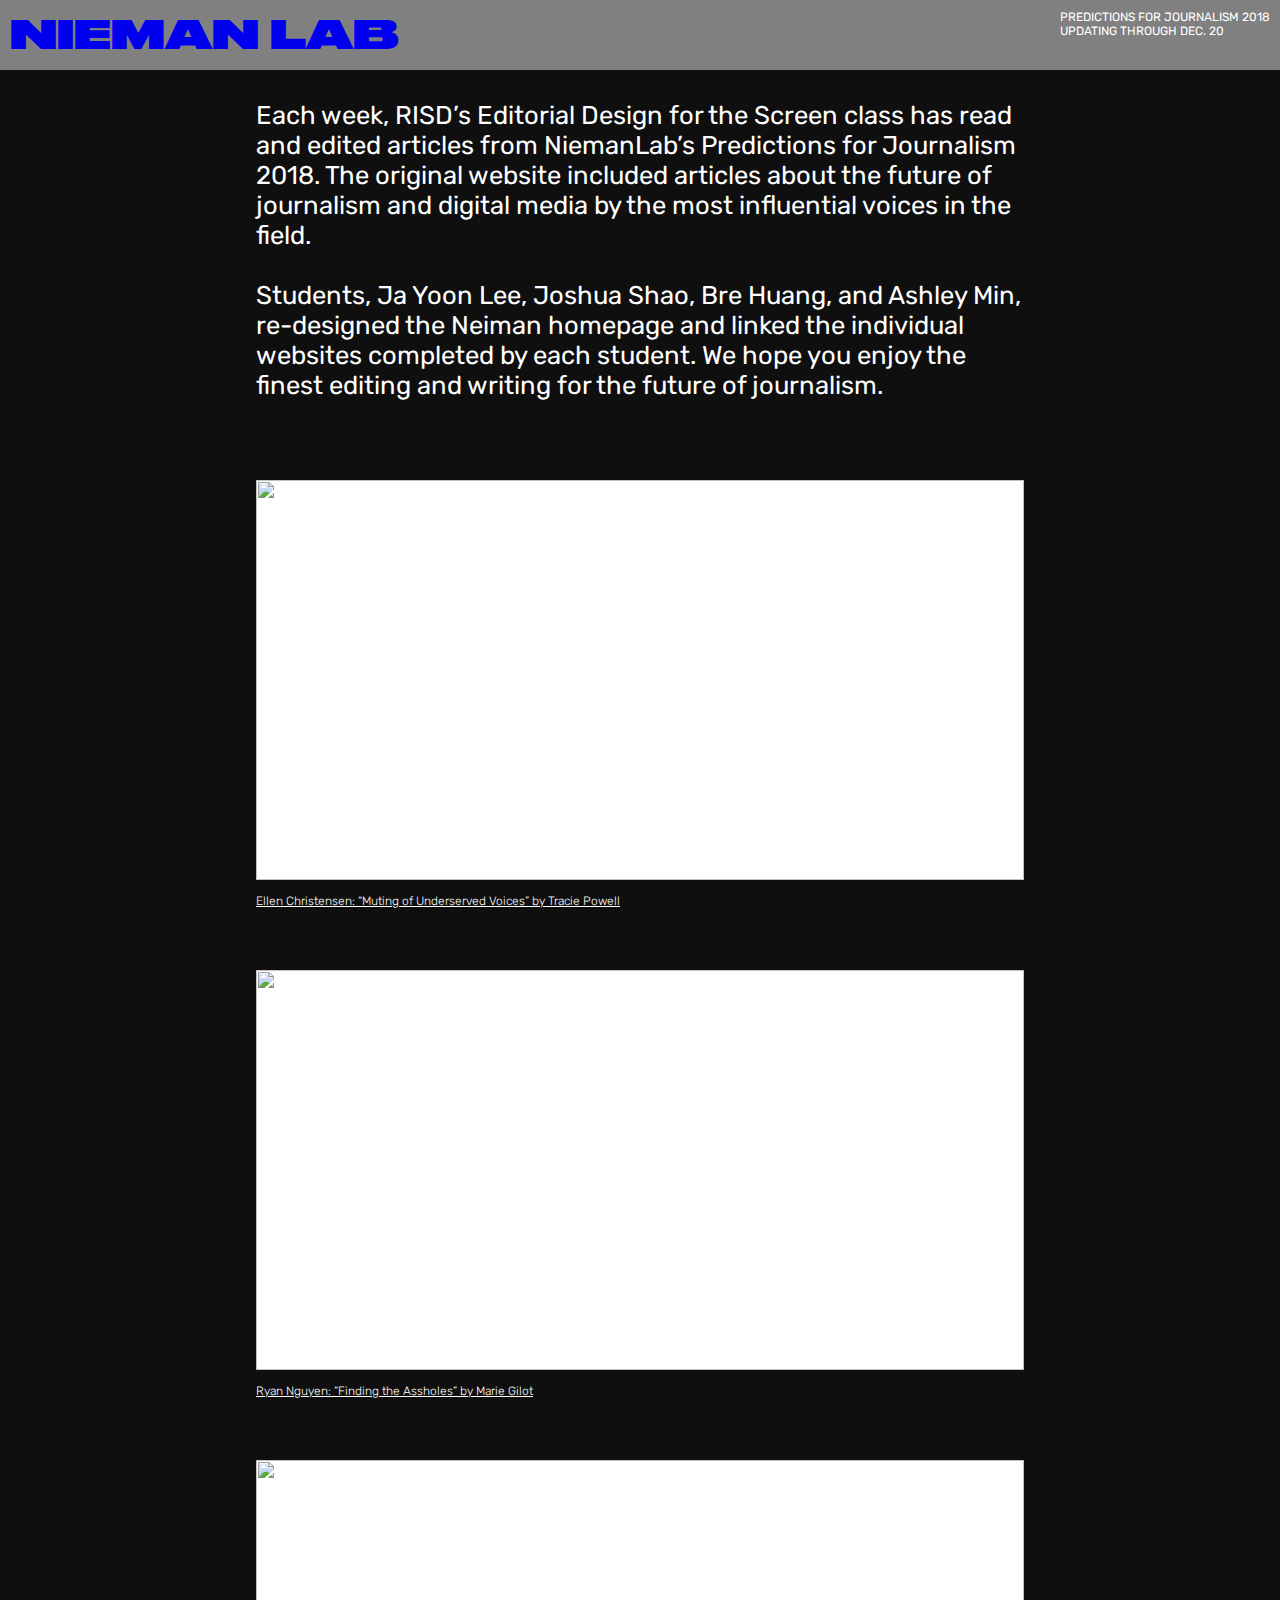
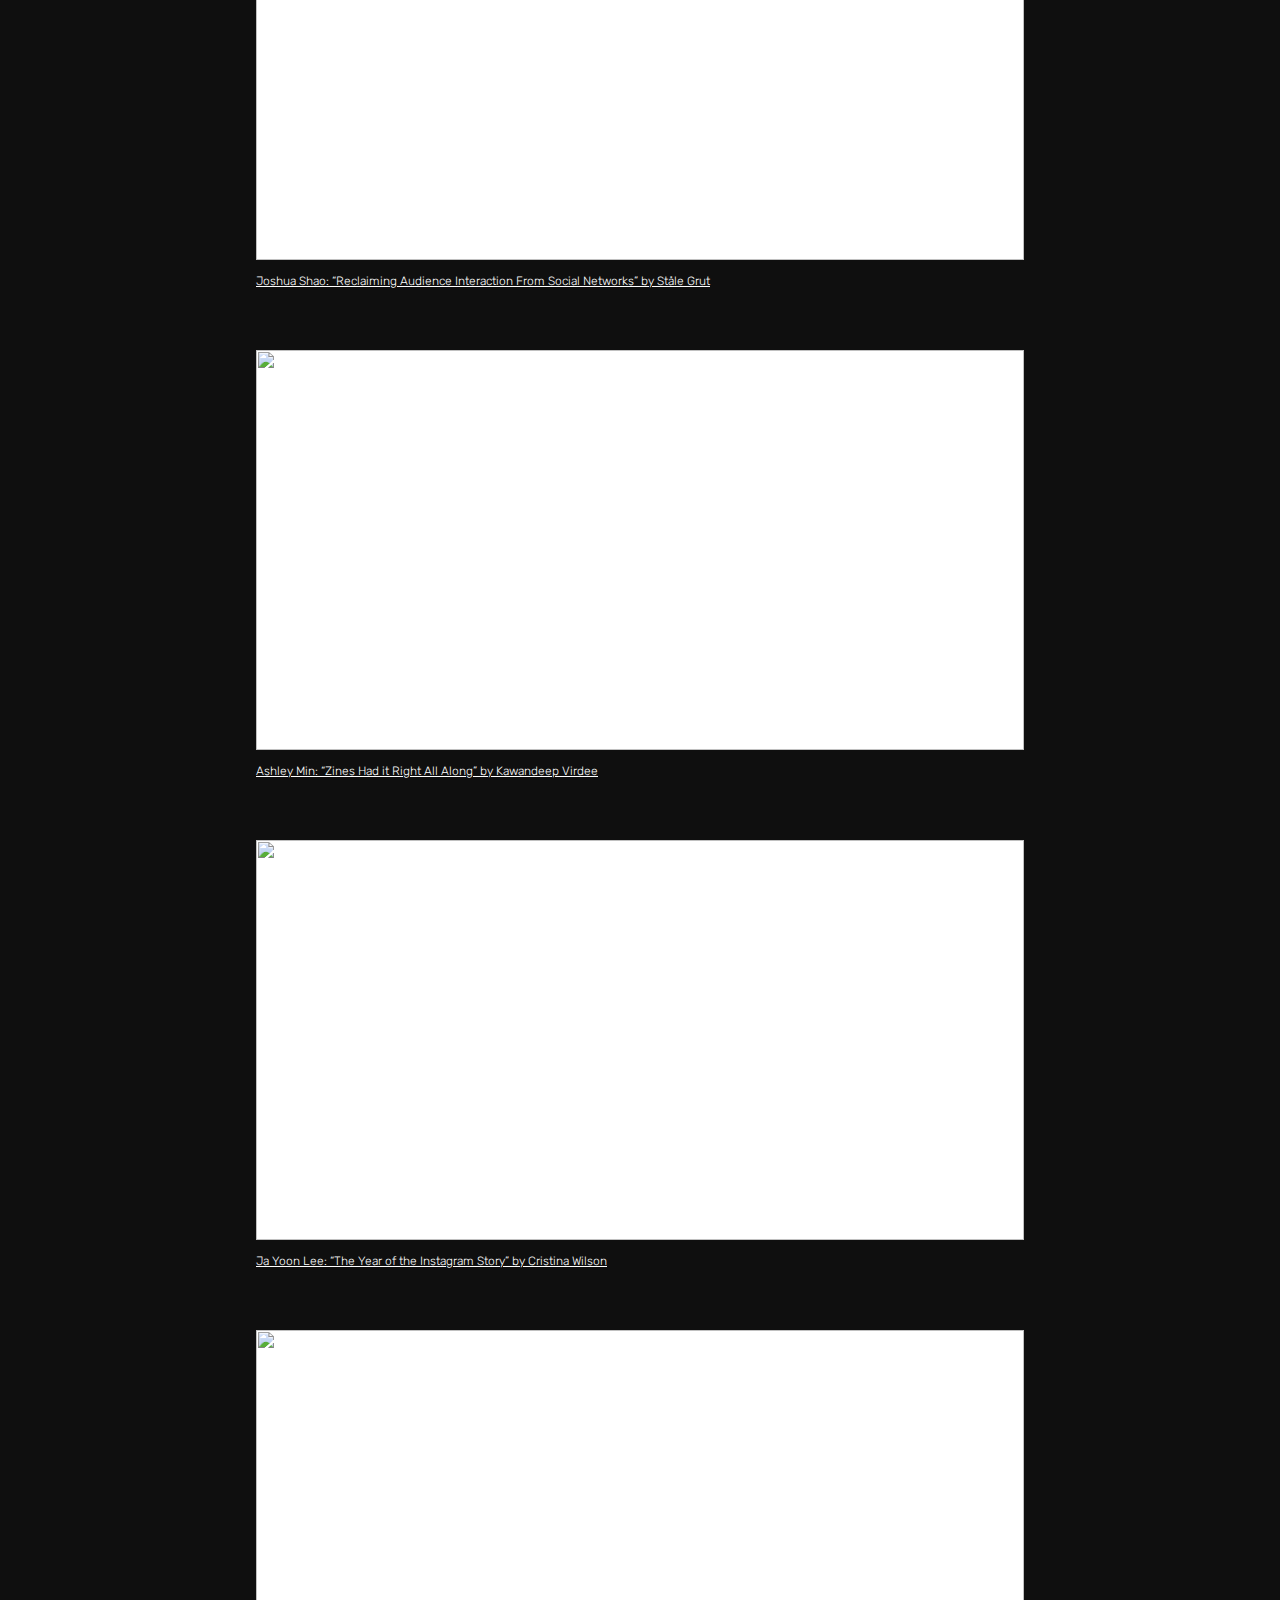
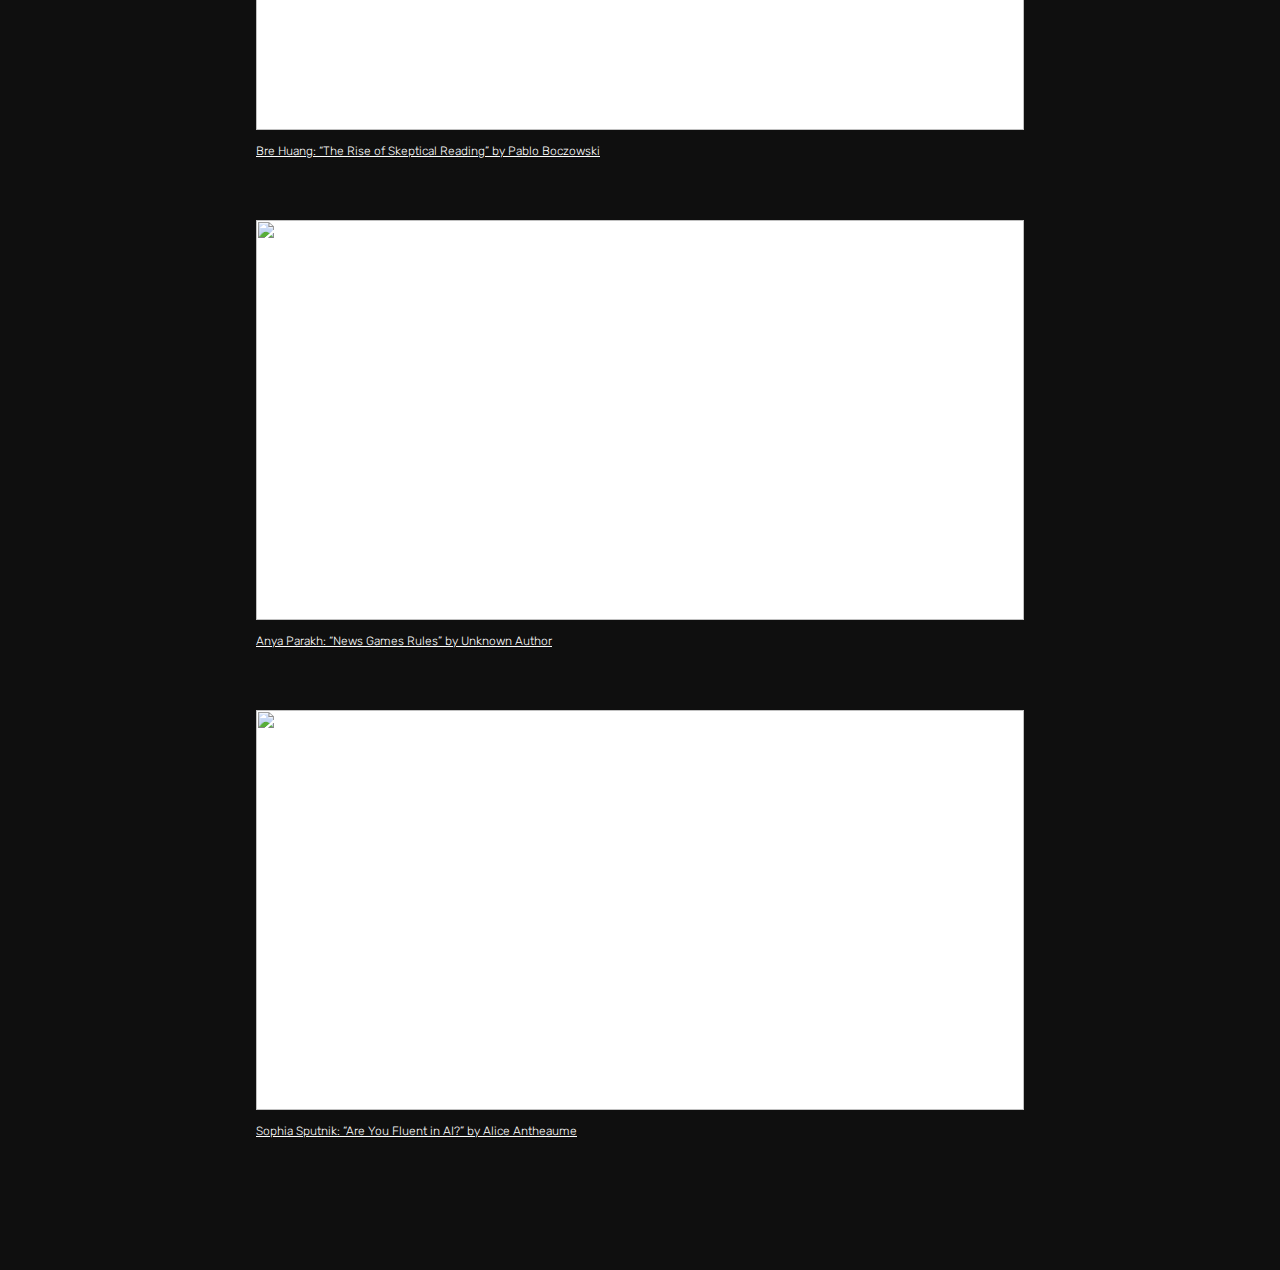
==== commit 0eff3407: "final commit" ====
--- a/index.html
+++ b/index.html
@@ -9,6 +9,7 @@
     <link href="https://fonts.googleapis.com/css?family=Amatic+SC" rel="stylesheet">
     <link href="https://fonts.googleapis.com/css?family=Lora" rel="stylesheet">
     <link href="https://fonts.googleapis.com/css?family=Cabin+Sketch" rel="stylesheet">
+    <link href="https://fonts.googleapis.com/css?family=Rubik" rel="stylesheet">
 </head>
 
 <body>
--- a/styles.css
+++ b/styles.css
@@ -2,6 +2,8 @@
     font-family: druk-wide;
     src: url(fonts/DrukWide-Super.otf);
 }
+
+
 
 body {
     background-color: #0f0f0f;
@@ -39,14 +41,14 @@
 }
 
 .caption {
-    font-family: rubik;
+    font-family: 'Rubik', sans-serif;
     font-size: 12px;
     margin-bottom: 30px;
 }
 
 .about {
     font-size: 2vw;
-    font-family: rubik;
+    font-family: 'Rubik', sans-serif;
     color: white;
     padding-bottom: 50px;
 }
@@ -79,7 +81,7 @@
 }
 
 .niemanlab-predictions {
-    font-family: rubik;
+    font-family: 'Rubik', sans-serif;
     font-size: 12px;
 }
 
@@ -136,7 +138,7 @@
     font-weight: 400;
     line-height: 110px;
     text-align: center;
-    font-family: 'Amatic SC', cursive;
+    font-family: 'Rubik', sans-serif;
     margin-top: 0px;
     padding-top: 70px;
     margin-left: auto;
@@ -149,12 +151,12 @@
     font-size: 16px;
     text-align: center;
     line-height: 25px;
-    font-family: 'Lora', serif;
+    font-family: 'Rubik', sans-serif;
 }
 
 h3 {
     color: white;
-    font-family: 'Lora', serif;
+    font-family: 'Rubik', sans-serif;
     font-weight: 200;
     font-size: 16px;
     text-align: center;
@@ -166,7 +168,7 @@
     color: white;
     font-weight: 100;
     line-height: 1.5;
-    font-family: 'Lora', serif;
+    font-family: 'Rubik', sans-serif;
 }
 
 p1 {
@@ -182,7 +184,7 @@
     font-weight: 100;
     text-align: center;
     line-height: 1.1;
-    font-family: 'Amatic SC', cursive;
+    font-family: 'Rubik', sans-serif;
     font-size: 50px;
     padding-top: 10px;
 }
